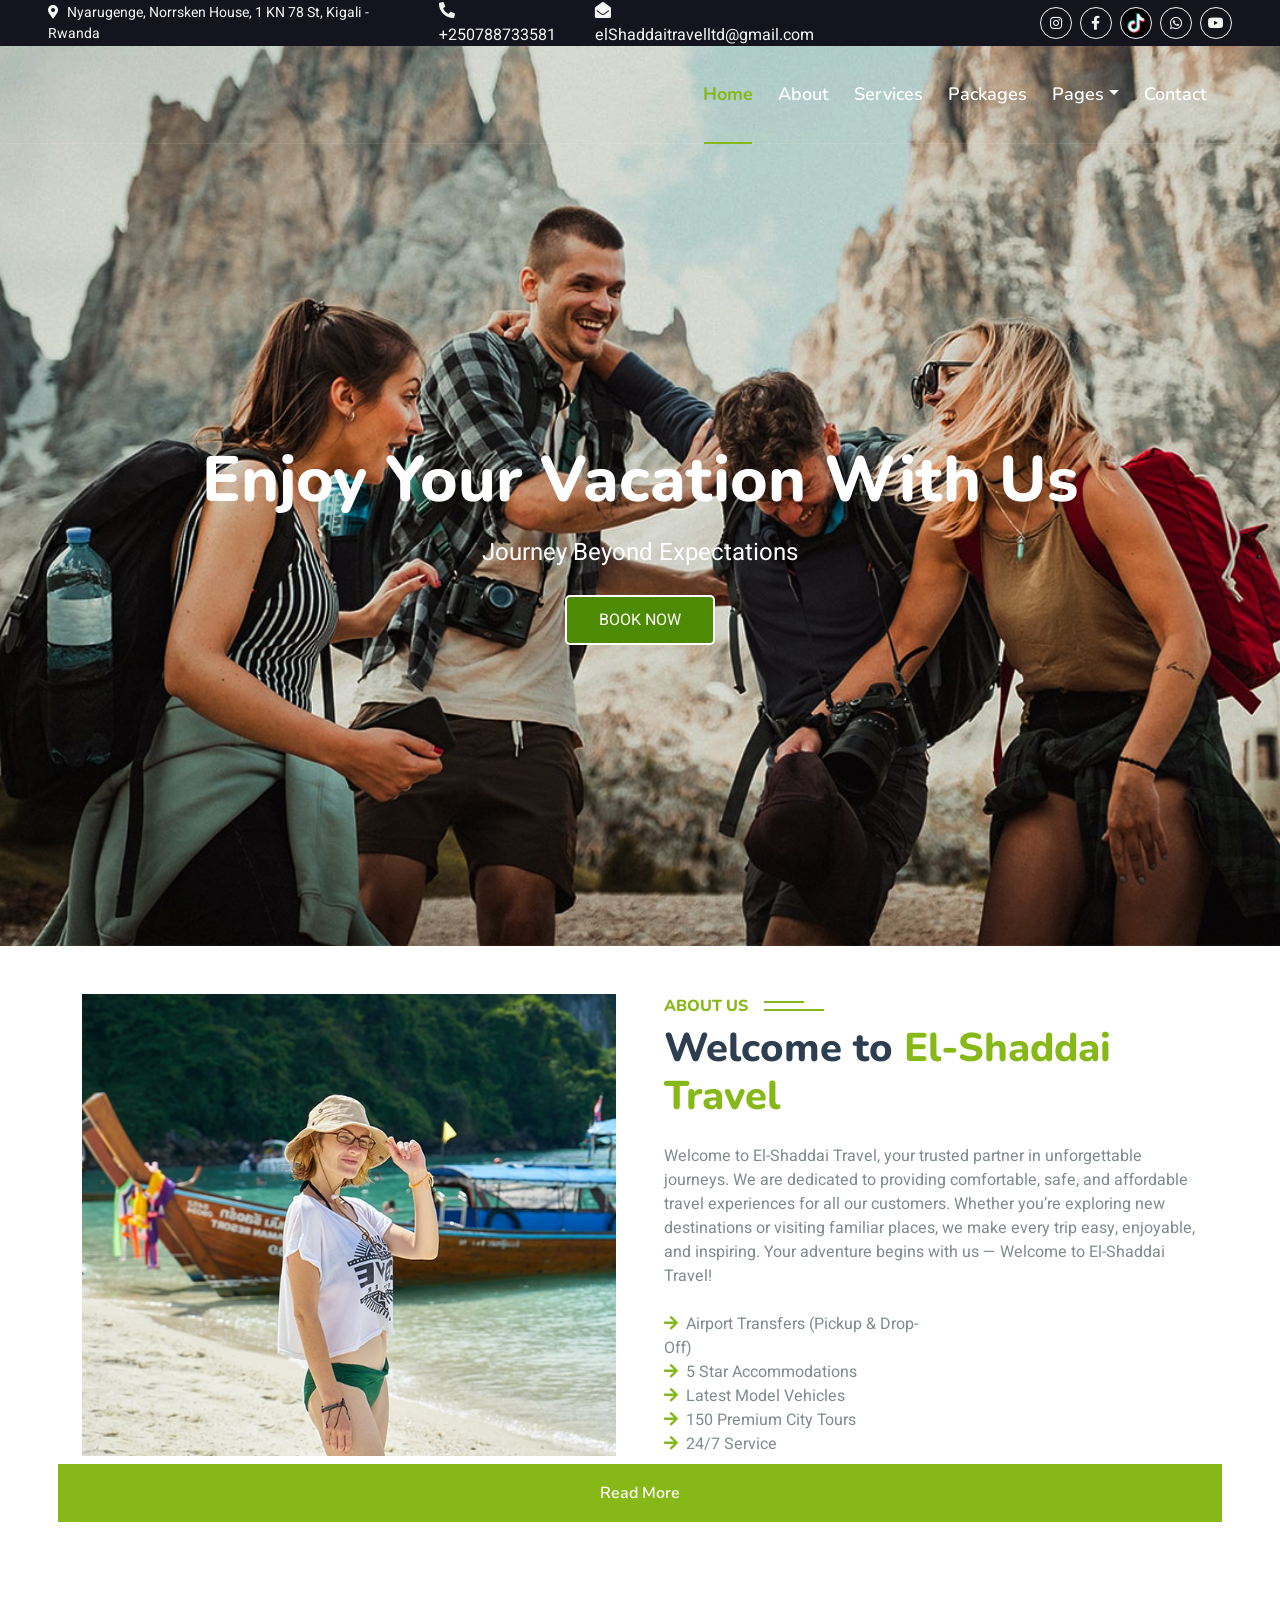
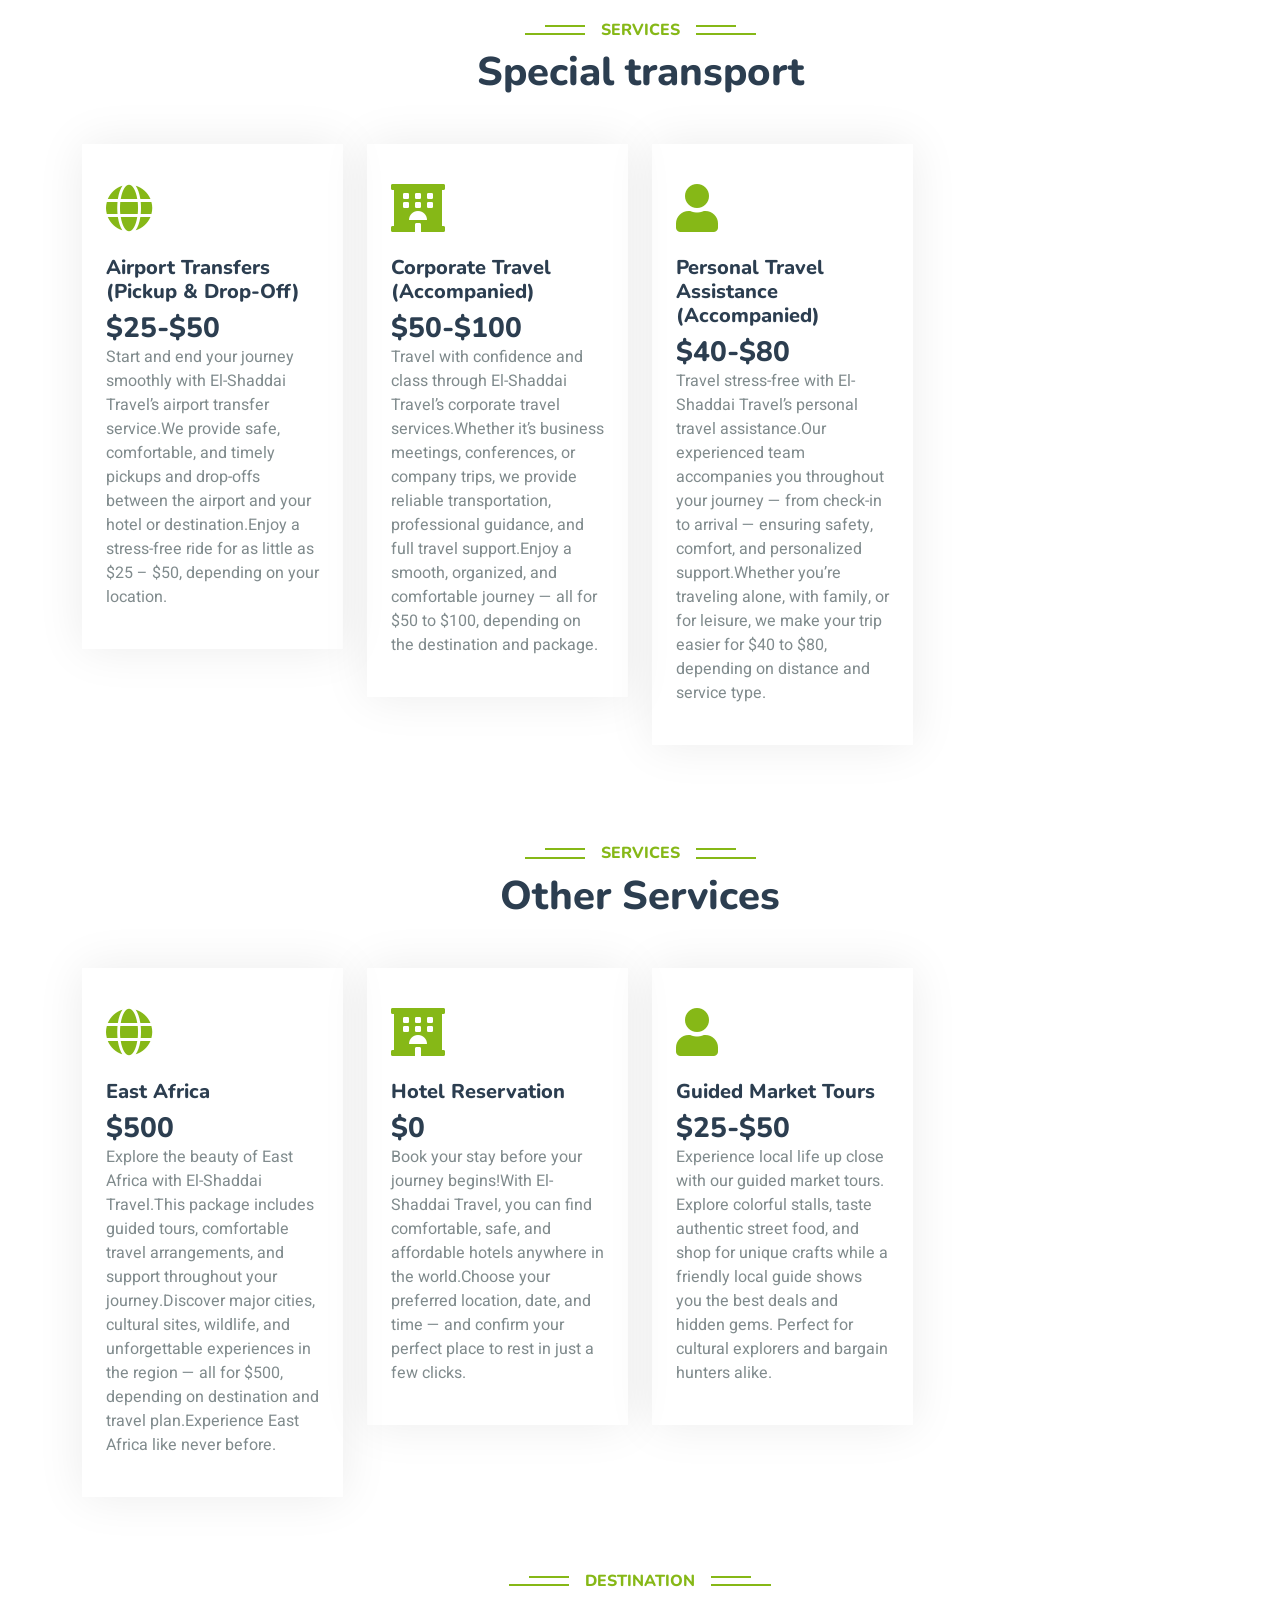
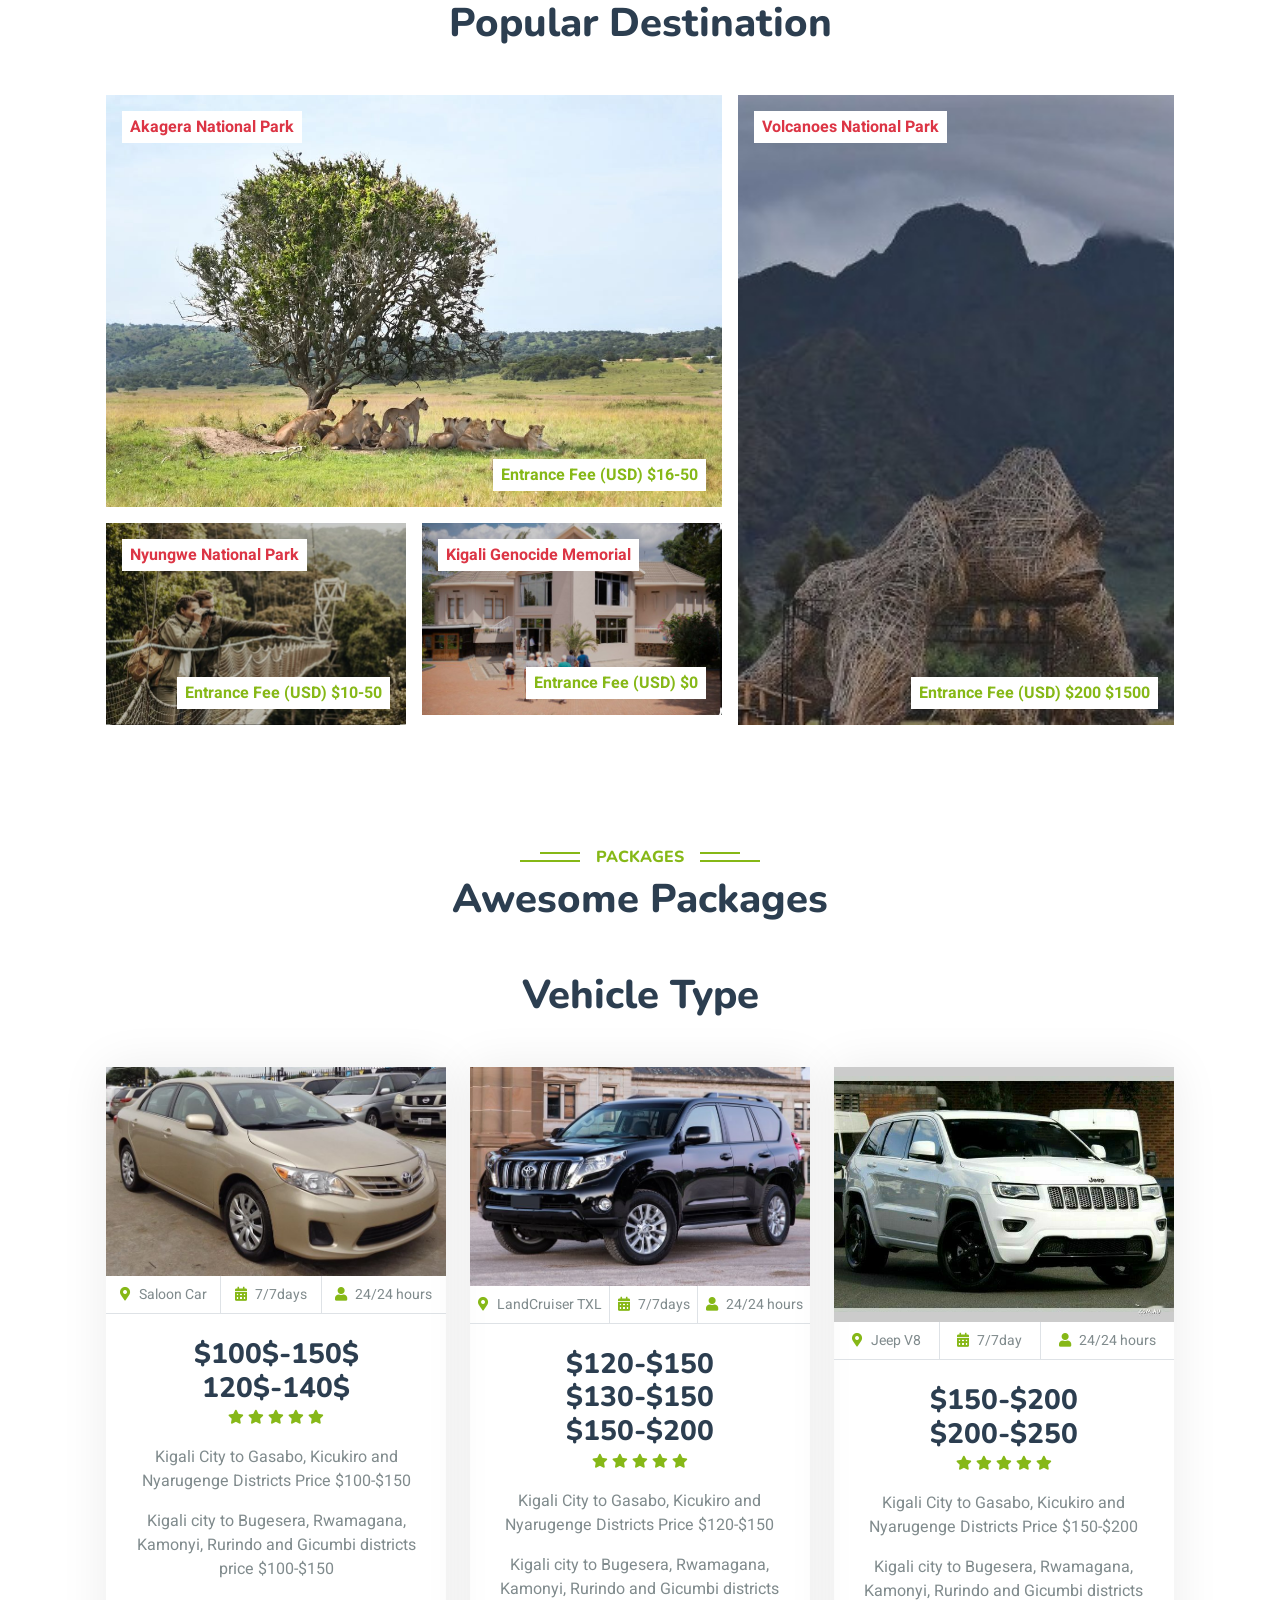
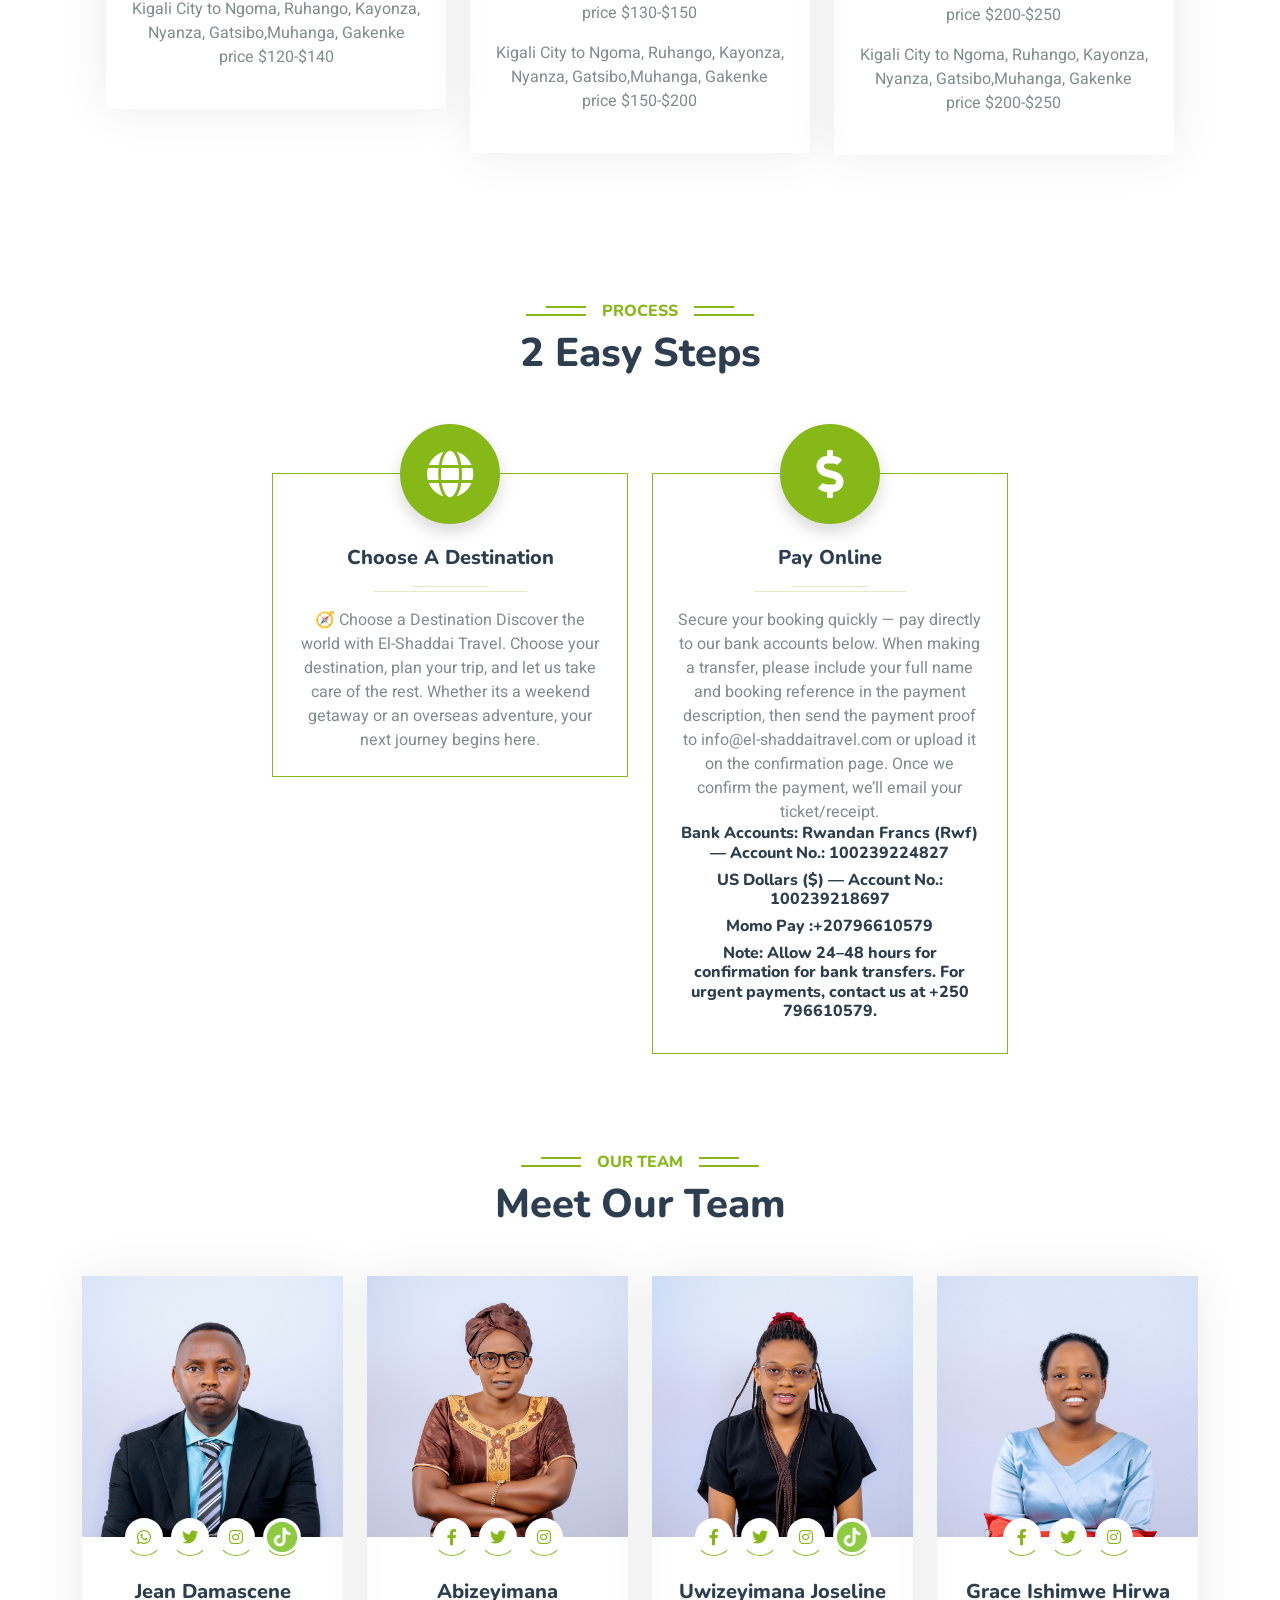
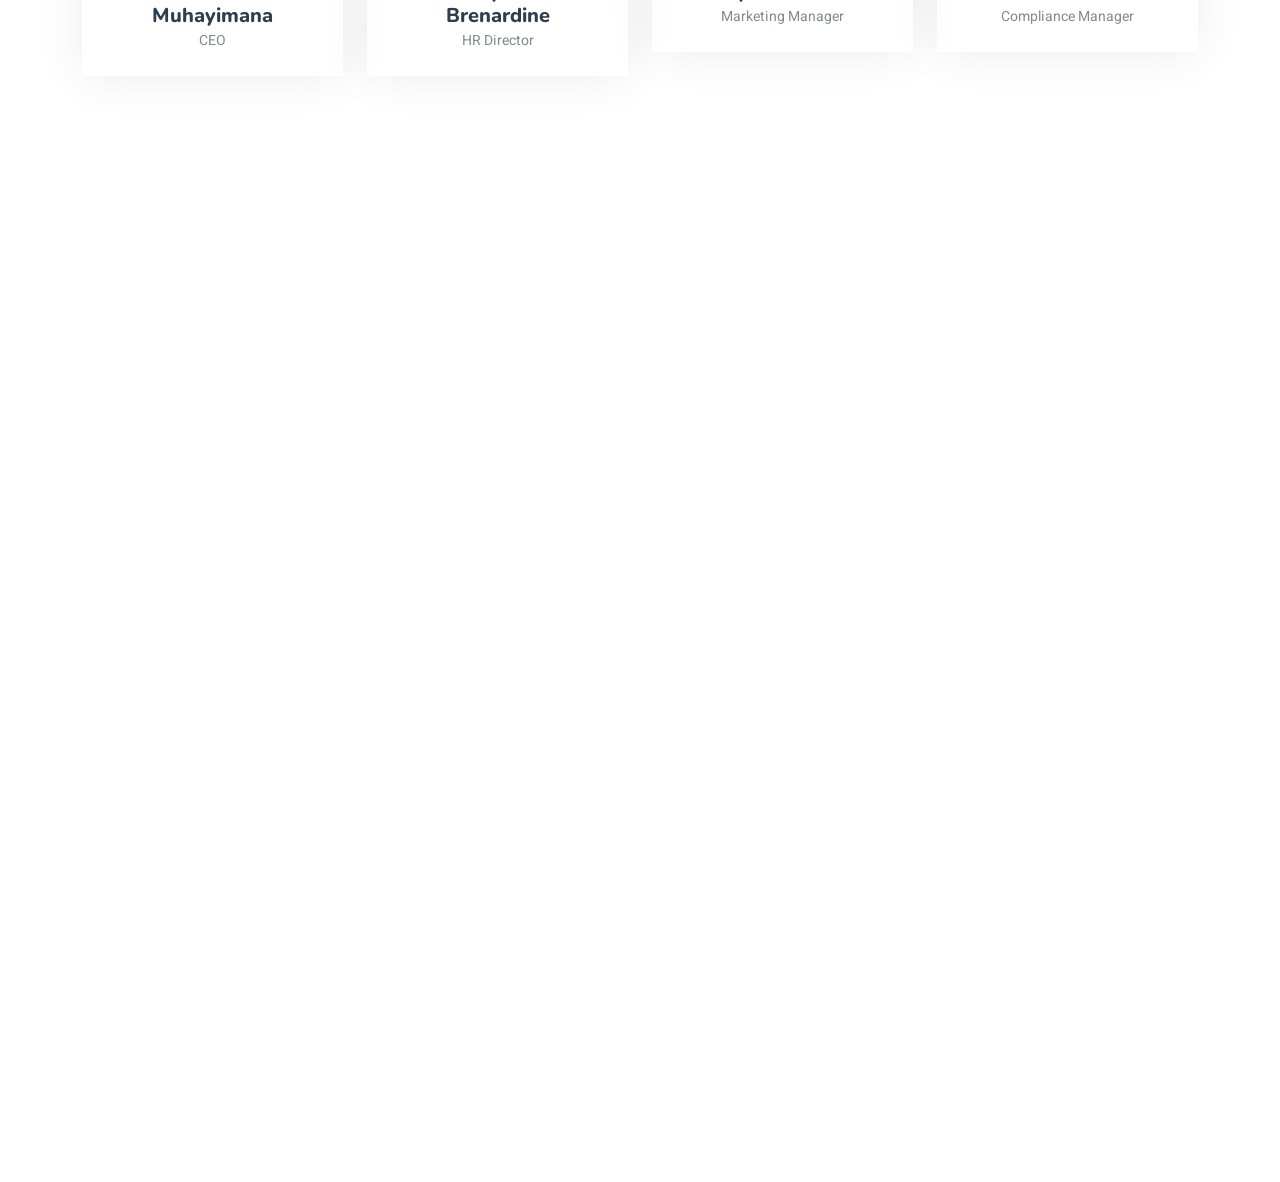
==== index.html @ 58d52909 "first commit" ====
<!DOCTYPE html>
<html lang="en">

<head>
    <meta charset="utf-8">
    <title>El-Shaddai Travel</title>
    <meta content="width=device-width, initial-scale=1.0" name="viewport">
    <meta content="" name="keywords">
    <meta content="" name="description">

    <!-- Favicon -->
    <link href="img/favicon.ico" rel="icon">

    <!-- Google Web Fonts -->
    <link rel="preconnect" href="https://fonts.googleapis.com">
    <link rel="preconnect" href="https://fonts.gstatic.com" crossorigin>
    <link href="https://fonts.googleapis.com/css2?family=Heebo:wght@400;500;600&family=Nunito:wght@600;700;800&display=swap" rel="stylesheet">

    <!-- Icon Font Stylesheet -->
    <link href="https://cdnjs.cloudflare.com/ajax/libs/font-awesome/5.10.0/css/all.min.css" rel="stylesheet">
    <link href="https://cdn.jsdelivr.net/npm/bootstrap-icons@1.4.1/font/bootstrap-icons.css" rel="stylesheet">

    <!-- Libraries Stylesheet -->
    <link href="lib/animate/animate.min.css" rel="stylesheet">
    <link href="lib/owlcarousel/assets/owl.carousel.min.css" rel="stylesheet">
    <link href="lib/tempusdominus/css/tempusdominus-bootstrap-4.min.css" rel="stylesheet" />

    <!-- Customized Bootstrap Stylesheet -->
    <link href="css/bootstrap.min.css" rel="stylesheet">

    <!-- Template Stylesheet -->
    <link href="css/style.css" rel="stylesheet">
</head>

<body>
    <!-- Spinner Start -->
    <div id="spinner" class="show bg-white position-fixed translate-middle w-100 vh-100 top-50 start-50 d-flex align-items-center justify-content-center">
        <div class="spinner-border text-primary" style="width: 3rem; height: 3rem;" role="status">
            <span class="sr-only">Loading...</span>
        </div>
    </div>
    <!-- Spinner End -->


    <!-- Topbar Start -->
    <div class="container-fluid bg-dark px-5 d-none d-lg-block">
        <div class="row gx-0">
            <div class="col-lg-8 text-center text-lg-start mb-2 mb-lg-0">
                <div class="d-inline-flex align-items-center" style="height: 45px;">
                    <small class="me-3 text-light"><i class="fa fa-map-marker-alt me-2"></i>Nyarugenge, Norrsken House, 1 KN 78 St,
                         Kigali - Rwanda</small>
                    <a href="tel:+250788733581" class="me-3 text-light">
                  <i class="fa fa-phone-alt me-2"></i>+250788733581</a>
                    <a href="mailto:elShaddaitravelltd@gmail.com" class="text-light">
    <i class="fa fa-envelope-open me-2"></i>elShaddaitravelltd@gmail.com</a>
                </div>
            </div>
            <div class="col-lg-4 text-center text-lg-end">
                <div class="d-inline-flex align-items-center" style="height: 45px;">
                    <a class="btn btn-sm btn-outline-light btn-sm-square rounded-circle me-2" href="https://instagram.com/elshaddai_travel_ltd"><i class="fab fa-instagram fw-normal"></i></a>
                    <a class="btn btn-sm btn-outline-light btn-sm-square rounded-circle me-2" href=""><i class="fab fa-facebook-f fw-normal"></i></a>
                    <a class="btn btn-sm btn-outline-light btn-sm-square rounded-circle me-2"  href="https://www.tiktok.com/@damascus836"><img src="img/tiktok2.png" alt="" style="width:30px;"></i></a>
                    <a class="btn btn-sm btn-outline-light btn-sm-square rounded-circle me-2" href="https://wa.me/+250796610579"><i class="fab fa-whatsapp fw-normal"></i></a>
                    <a class="btn btn-sm btn-outline-light btn-sm-square rounded-circle" href=""><i class="fab fa-youtube fw-normal"></i></a>
                </div>
            </div>
        </div>
    </div>
    <!-- Topbar End -->


    <!-- Navbar & Hero Start -->
    <div class="container-fluid position-relative p-0">
    <nav class="navbar navbar-expand-lg navbar-light px-4 px-lg-5 py-3 py-lg-0">
        <a href="" class="navbar-brand p-0">
            <h1 class="text-primary m-0"><i class=""></i><img src="img/Logo.png" alt=""></h1>
        </a>
        <button class="navbar-toggler" type="button" data-bs-toggle="collapse" data-bs-target="#navbarCollapse">
            <span class="fa fa-bars"></span>
        </button>
        <div class="collapse navbar-collapse" id="navbarCollapse">
            <div class="navbar-nav ms-auto py-0">
                <a href="index.html" class="nav-item nav-link active" data-page="home">Home</a>
                <a href="about.html" class="nav-item nav-link" data-page="about">About</a>
                <a href="service.html" class="nav-item nav-link" data-page="service">Services</a>
                <a href="package.html" class="nav-item nav-link" data-page="package">Packages</a>
                <div class="nav-item dropdown">
                    <a href="#" class="nav-link dropdown-toggle" data-bs-toggle="dropdown" data-page="pages">Pages</a>
                    <div class="dropdown-menu m-0">
                        <a href="destination.html" class="dropdown-item" data-page="destination">Destination</a>
                        <a href="booking.html" class="dropdown-item" data-page="booking">Booking</a>
                        <a href="team.html" class="dropdown-item" data-page="team">Travel Guides</a>
                        <a href="testimonial.html" class="dropdown-item" data-page="testimonial">Testimonial</a>
                    </div>
                </div>
                <a href="contact.html" class="nav-item nav-link" data-page="contact">Contact</a>
            </div>
            
        </div>
    </nav>

    <!-- Updated Hero Section with Sliding Images -->
    <div class="hero-header">
        <div class="sliding-hero-container">
            <div class="hero-slide"></div>
            <div class="hero-slide"></div>
            <div class="hero-slide"></div>
            <div class="hero-slide"></div>
        </div>
        <div class="container-fluid bg-primary py-5 mb-5 hero-content">
            <div class="container py-5">
                <div class="row justify-content-center py-5">
                     <div class="col-lg-10 pt-lg-5 mt-lg-5 text-center">
                        <h1 class="display-3 text-white mb-3 animated slideInDown">Enjoy Your Vacation With Us</h1>
                        <p class="fs-4 text-white mb-4 animated slideInDown">Journey Beyond Expectations</p>
                        <div class="position-relative w-75 mx-auto animated slideInDown">
                         <button class="butto" onclick="window.location.href='contact.html'"> BOOK NOW</button>
                        </div>
                    </div>
                </div>
            </div>
        </div>
    </div>
</div>
    <!-- Navbar & Hero End -->


    <!-- About Start -->
    <div class="container-xxl py-5">
        <div class="container">
            <div class="row g-5">
                <div class="col-lg-6 wow fadeInUp" data-wow-delay="0.1s" style="min-height: 400px;">
                    <div class="position-relative h-100">
                        <img class="img-fluid position-absolute w-100 h-100" src="img/about.jpg" alt="" style="object-fit: cover;">
                    </div>
                </div>
                <div class="col-lg-6 wow fadeInUp" data-wow-delay="0.3s">
                    <h6 class="section-title bg-white text-start text-primary pe-3">About Us</h6>
                    <h1 class="mb-4">Welcome to <span class="text-primary">El-Shaddai Travel</span></h1>
                    <p class="mb-4">Welcome to El-Shaddai Travel, your trusted partner in unforgettable journeys. We are dedicated to providing comfortable, safe, and affordable travel experiences for all our customers. Whether you’re exploring new destinations or visiting familiar places, we make every trip easy, enjoyable, and inspiring. Your adventure begins with us — Welcome to El-Shaddai Travel!</p>
                        <div class="col-sm-6">
                            <p class="mb-0"><i class="fa fa-arrow-right text-primary me-2"></i>Airport Transfers (Pickup & Drop-Off)</p>
                        </div>
                        <div class="col-sm-6">
                            <p class="mb-0"><i class="fa fa-arrow-right text-primary me-2"></i>5 Star Accommodations</p>
                        </div>
                        <div class="col-sm-6">
                            <p class="mb-0"><i class="fa fa-arrow-right text-primary me-2"></i>Latest Model Vehicles</p>
                        </div>
                        <div class="col-sm-6">
                            <p class="mb-0"><i class="fa fa-arrow-right text-primary me-2"></i>150 Premium City Tours</p>
                        </div>
                        <div class="col-sm-6">
                            <p class="mb-0"><i class="fa fa-arrow-right text-primary me-2"></i>24/7 Service</p>
                        </div>
                    </div>
                   <a class="btn btn-primary py-3 px-5 mt-2" href="about.html">Read More</a>
                </div>
            </div>
        </div>
    </div>
    <!-- Navbar & Hero End -->


    <!-- Service Start -->
    <div class="container-xxl py-5">
        <div class="container">
            <div class="text-center wow fadeInUp" data-wow-delay="0.1s">
                <h6 class="section-title bg-white text-center text-primary px-3">Services</h6>
                <h1 class="mb-5">Special transport</h1>
            </div>
            <div class="row g-4">
                <div class="col-lg-3 col-sm-6 wow fadeInUp" data-wow-delay="0.1s">
                    <div class="service-item rounded pt-3">
                        <div class="p-4">
                            <i class="fa fa-3x fa-globe text-primary mb-4"></i>
                            <h5>Airport Transfers (Pickup & Drop-Off)</h5>
                            <h3 class="mb-0">$25-$50</h3>
                            <p>Start and end your journey smoothly with El-Shaddai Travel’s airport transfer service.We provide safe, comfortable, and timely pickups and drop-offs between the airport and your hotel or destination.Enjoy a stress-free ride for as little as $25 – $50, depending on your location.</p>
                        </div>
                    </div>
                </div>
                <div class="col-lg-3 col-sm-6 wow fadeInUp" data-wow-delay="0.3s">
                    <div class="service-item rounded pt-3">
                        <div class="p-4">
                            <i class="fa fa-3x fa-hotel text-primary mb-4"></i>
                            <h5>Corporate Travel (Accompanied)</h5>
                            <h3 class="mb-0">$50-$100</h3>
                            <p>Travel with confidence and class through El-Shaddai Travel’s corporate travel services.Whether it’s business meetings, conferences, or company trips, we provide reliable transportation, professional guidance, and full travel support.Enjoy a smooth, organized, and comfortable journey — all for $50 to $100, depending on the destination and package.</p>
                        </div>
                    </div>
                </div>
                <div class="col-lg-3 col-sm-6 wow fadeInUp" data-wow-delay="0.5s">
                    <div class="service-item rounded pt-3">
                        <div class="p-4">
                            <i class="fa fa-3x fa-user text-primary mb-4"></i>
                            <h5>Personal Travel Assistance  (Accompanied)</h5>
                            <h3 class="mb-0">$40-$80</h3>
                            <p>Travel stress-free with El-Shaddai Travel’s personal travel assistance.Our experienced team accompanies you throughout your journey — from check-in to arrival — ensuring safety, comfort, and personalized support.Whether you’re traveling alone, with family, or for leisure, we make your trip easier for $40 to $80, depending on distance and service type.</p>
                        </div>
                    </div>
                </div>
                    </div>
                </div>
            </div>
        </div>
    </div>
     <!-- Service Start -->
    <div class="container-xxl py-5">
        <div class="container">
            <div class="text-center wow fadeInUp" data-wow-delay="0.1s">
                <h6 class="section-title bg-white text-center text-primary px-3">Services</h6>
                <h1 class="mb-5">Other Services</h1>
            </div>
            <div class="row g-4">
                <div class="col-lg-3 col-sm-6 wow fadeInUp" data-wow-delay="0.1s">
                    <div class="service-item rounded pt-3">
                        <div class="p-4">
                            <i class="fa fa-3x fa-globe text-primary mb-4"></i>
                            <h5>East Africa</h5>
                            <h3 class="mb-0">$500</h3>
                            <p>Explore the beauty of East Africa with El-Shaddai Travel.This package includes guided tours, comfortable travel arrangements, and support throughout your journey.Discover major cities, cultural sites, wildlife, and unforgettable experiences in the region — all for $500, depending on destination and travel plan.Experience East Africa like never before.</p>
                        </div>
                    </div>
                </div>
                
                <div class="col-lg-3 col-sm-6 wow fadeInUp" data-wow-delay="0.3s">
                    <div class="service-item rounded pt-3">
                        <div class="p-4">
                            <i class="fa fa-3x fa-hotel text-primary mb-4"></i>
                            <h5>Hotel Reservation</h5>
                            <h3 class="mb-0">$0</h3>
                            <p>Book your stay before your journey begins!With El-Shaddai Travel, you can find comfortable, safe, and affordable hotels anywhere in the world.Choose your preferred location, date, and time — and confirm your perfect place to rest in just a few clicks.</p>
                        </div>
                    </div>
                </div>
                <div class="col-lg-3 col-sm-6 wow fadeInUp" data-wow-delay="0.5s">
                    <div class="service-item rounded pt-3">
                        <div class="p-4">
                            <i class="fa fa-3x fa-user text-primary mb-4"></i>
                            <h5>Guided Market Tours </h5>
                            <h3 class="mb-0">$25-$50</h3>
                            <p>Experience local life up close with our guided market tours. Explore colorful stalls, taste authentic street food, and shop for unique crafts while a friendly local guide shows you the best deals and hidden gems. Perfect for cultural explorers and bargain hunters alike.</p>
                        </div>
                    </div>
                </div>
    <!-- Service End -->


    <!-- Destination Start -->
    <div class="container-xxl py-5 destination">
        <div class="container">
            <div class="text-center wow fadeInUp" data-wow-delay="0.1s">
                <h6 class="section-title bg-white text-center text-primary px-3">Destination</h6>
                <h1 class="mb-5">Popular Destination</h1>
            </div>
            <div class="row g-3">
                <div class="col-lg-7 col-md-6">
                    <div class="row g-3">
                        <div class="col-lg-12 col-md-12 wow zoomIn" data-wow-delay="0.1s">
                            <a class="position-relative d-block overflow-hidden" href="">
                                <img class="img-fluid" src="img/img2/akagerapark.jpg" alt="">
                                <div class="bg-white text-danger fw-bold position-absolute top-0 start-0 m-3 py-1 px-2">Akagera National Park</div>
                                <div class="bg-white text-primary fw-bold position-absolute bottom-0 end-0 m-3 py-1 px-2">Entrance Fee (USD) $16-50</div>
                            </a>
                        </div>
                        <div class="col-lg-6 col-md-12 wow zoomIn" data-wow-delay="0.3s">
                            <a class="position-relative d-block overflow-hidden" href="">
                                <img class="img-fluid" src="img/img2/nyugwe.jpg" alt="">
                                <div class="bg-white text-danger fw-bold position-absolute top-0 start-0 m-3 py-1 px-2">Nyungwe National Park</div>
                                <div class="bg-white text-primary fw-bold position-absolute bottom-0 end-0 m-3 py-1 px-2">Entrance Fee (USD) $10-50</div>
                            </a>
                        </div>
                        <div class="col-lg-6 col-md-12 wow zoomIn" data-wow-delay="0.5s">
                            <a class="position-relative d-block overflow-hidden" href="">
                                <img class="img-fluid" src="img/img2/genocide memorial.jpg" alt="">
                                <div class="bg-white text-danger fw-bold position-absolute top-0 start-0 m-3 py-1 px-2">Kigali Genocide Memorial</div>
                                <div class="bg-white text-primary fw-bold position-absolute bottom-0 end-0 m-3 py-1 px-2">Entrance Fee (USD) $0</div>
                            </a>
                        </div>
                    </div>
                </div>
                <div class="col-lg-5 col-md-6 wow zoomIn" data-wow-delay="0.7s" style="min-height: 350px;">
                    <a class="position-relative d-block h-100 overflow-hidden" href="">
                        <img class="img-fluid position-absolute w-100 h-100" src="img/img2/volcanoes.jpg" alt="" style="object-fit: cover;">
                        <div class="bg-white text-danger fw-bold position-absolute top-0 start-0 m-3 py-1 px-2">Volcanoes National Park</div>
                        <div class="bg-white text-primary fw-bold position-absolute bottom-0 end-0 m-3 py-1 px-2">Entrance Fee (USD) $200 $1500</div>
                    </a>
                </div>
            </div>
        </div>
    </div>
    <!-- Navbar & Hero End -->


    <!-- Package Start -->
    <div class="container-xxl py-5">
        <div class="container">
            <div class="text-center wow fadeInUp" data-wow-delay="0.1s">
                <h6 class="section-title bg-white text-center text-primary px-3">Packages</h6>
                <h1 class="mb-5">Awesome Packages</h1>
                <h1 class="mb-5">Vehicle Type</h1>
            </div>
            <div class="row g-4 justify-content-center">
                <div class="col-lg-4 col-md-6 wow fadeInUp" data-wow-delay="0.1s">
                    <div class="package-item">
                        <div class="overflow-hidden">
                            <img class="img-fluid" src="img/img2/saloon car.jpg" alt="">
                        </div>
                        <div class="d-flex border-bottom">
                            <small class="flex-fill text-center border-end py-2"><i class="fa fa-map-marker-alt text-primary me-2"></i>Saloon Car</small>
                            <small class="flex-fill text-center border-end py-2"><i class="fa fa-calendar-alt text-primary me-2"></i>7/7days</small>
                            <small class="flex-fill text-center py-2"><i class="fa fa-user text-primary me-2"></i>24/24 hours</small>
                            
                        </div>
                        <div class="text-center p-4">
                            <h3 class="mb-0">$100$-150$</h3>
                            <h3 class="mb-0">120$-140$</h3>
                            <div class="mb-3">
                                <small class="fa fa-star text-primary"></small>
                                <small class="fa fa-star text-primary"></small>
                                <small class="fa fa-star text-primary"></small>
                                <small class="fa fa-star text-primary"></small>
                                <small class="fa fa-star text-primary"></small>
                            </div>
                            <p>Kigali City to Gasabo, Kicukiro and Nyarugenge Districts Price $100-$150</p>
                            <p>Kigali city to Bugesera, Rwamagana, Kamonyi, Rurindo and Gicumbi districts price $100-$150</p>
                            <p>Kigali City to Ngoma, Ruhango, Kayonza, Nyanza, Gatsibo,Muhanga,  Gakenke   price $120-$140</p>
                          
                        </div>
                    </div>
                </div>
                <div class="col-lg-4 col-md-6 wow fadeInUp" data-wow-delay="0.3s">
                    <div class="package-item">
                        <div class="overflow-hidden">
                            <img class="img-fluid" src="img/img2/txr.jpg" alt="">
                        </div>
                        <div class="d-flex border-bottom">
                            <small class="flex-fill text-center border-end py-2"><i class="fa fa-map-marker-alt text-primary me-2"></i>LandCruiser TXL</small>
                            <small class="flex-fill text-center border-end py-2"><i class="fa fa-calendar-alt text-primary me-2"></i>7/7days</small>
                            <small class="flex-fill text-center py-2"><i class="fa fa-user text-primary me-2"></i>24/24 hours</small>
                            
                        </div>
                        <div class="text-center p-4">
                            <h3 class="mb-0">$120-$150</h3>
                            <h3 class="mb-0"> $130-$150</h3>
                            <h3 class="mb-0">$150-$200</h3>
                            <div class="mb-3">
                                <small class="fa fa-star text-primary"></small>
                                <small class="fa fa-star text-primary"></small>
                                <small class="fa fa-star text-primary"></small>
                                <small class="fa fa-star text-primary"></small>
                                <small class="fa fa-star text-primary"></small>
                            </div>
                            <p>Kigali City to Gasabo, Kicukiro and Nyarugenge Districts Price $120-$150</p>
                            <p>Kigali city to Bugesera, Rwamagana, Kamonyi, Rurindo and Gicumbi districts price $130-$150</p>
                            <p>Kigali City to Ngoma, Ruhango, Kayonza, Nyanza, Gatsibo,Muhanga, Gakenke price $150-$200</p>
                           
                        </div>
                    </div>
                </div>
                <div class="col-lg-4 col-md-6 wow fadeInUp" data-wow-delay="0.3s">
                    <div class="package-item">
                        <div class="overflow-hidden">
                            <img class="img-fluid" src="img/img2/jeep.jpg" alt="">
                        </div>
                        <div class="d-flex border-bottom">
                            <small class="flex-fill text-center border-end py-2"><i class="fa fa-map-marker-alt text-primary me-2"></i>Jeep V8</small>
                            <small class="flex-fill text-center border-end py-2"><i class="fa fa-calendar-alt text-primary me-2"></i>7/7day</small>
                            <small class="flex-fill text-center py-2"><i class="fa fa-user text-primary me-2"></i>24/24 hours</small>
                        </div>
        
                        <div class="text-center p-4">
                            <h3 class="mb-0">$150-$200</h3>
                            <h3 class="mb-0">$200-$250</h3>
                            <div class="mb-3">
                                <small class="fa fa-star text-primary"></small>
                                <small class="fa fa-star text-primary"></small>
                                <small class="fa fa-star text-primary"></small>
                                <small class="fa fa-star text-primary"></small>
                                <small class="fa fa-star text-primary"></small>
                            </div>
                            <p>Kigali City to Gasabo, Kicukiro and Nyarugenge Districts Price $150-$200</p>
                            <p>Kigali city to Bugesera, Rwamagana, Kamonyi, Rurindo and Gicumbi districts price $200-$250</p>
                            <p>Kigali City to Ngoma, Ruhango, Kayonza, Nyanza, Gatsibo,Muhanga,  Gakenke   price $200-$250</p>
                           
                        </div>
                    </div>
                </div>
            </div>
        </div>
    </div>
    <!-- Package End -->


                    </div>
                </div>
            </div>
        </div>
    </div>
    <!-- Booking Start -->


    <!-- Process Start -->
    <div class="container-xxl py-5">
        <div class="container">
            <div class="text-center pb-4 wow fadeInUp" data-wow-delay="0.1s">
                <h6 class="section-title bg-white text-center text-primary px-3">Process</h6>
                <h1 class="mb-5">2 Easy Steps</h1>
            </div>
            <div class="row gy-5 gx-4 justify-content-center">
                <div class="col-lg-4 col-sm-6 text-center pt-4 wow fadeInUp" data-wow-delay="0.1s">
                    <div class="position-relative border border-primary pt-5 pb-4 px-4">
                        <div class="d-inline-flex align-items-center justify-content-center bg-primary rounded-circle position-absolute top-0 start-50 translate-middle shadow" style="width: 100px; height: 100px;">
                            <i class="fa fa-globe fa-3x text-white"></i>
                        </div>
                        <h5 class="mt-4">Choose A Destination</h5>
                        <hr class="w-25 mx-auto bg-primary mb-1">
                        <hr class="w-50 mx-auto bg-primary mt-0">
                        <p class="mb-0">🧭 Choose a Destination Discover the world with El-Shaddai Travel. Choose your destination, plan your trip, and let us take care of the rest. Whether its a weekend getaway or an overseas adventure, your next journey begins here.</p>
                    </div>
                </div>
                <div class="col-lg-4 col-sm-6 text-center pt-4 wow fadeInUp" data-wow-delay="0.3s">
                    <div class="position-relative border border-primary pt-5 pb-4 px-4">
                        <div class="d-inline-flex align-items-center justify-content-center bg-primary rounded-circle position-absolute top-0 start-50 translate-middle shadow" style="width: 100px; height: 100px;">
                            <i class="fa fa-dollar-sign fa-3x text-white"></i>
                        </div>
                        <h5 class="mt-4">Pay Online</h5>
                        <hr class="w-25 mx-auto bg-primary mb-1">
                        <hr class="w-50 mx-auto bg-primary mt-0">
                        <p class="mb-0">Secure your booking quickly — pay directly to our bank accounts below. When making a transfer, please include your full name and booking reference in the payment description, then send the payment proof to info@el-shaddaitravel.com
 or upload it on the confirmation page. Once we confirm the payment, we’ll email your ticket/receipt.</p>

<H6>Bank Accounts:

Rwandan Francs (Rwf) — Account No.: 100239224827</H6>

<h6>US Dollars ($) — Account No.: 100239218697</h6>
<h6>Momo Pay :+20796610579</h6>
<h6>Note: Allow 24–48 hours for confirmation for bank transfers. For urgent payments, contact us at +250 796610579.</h6>
                    </div>
                </div>
                
                      
                
            </div>
        </div>
    </div>
    <!-- Process Start -->


    <!-- Team Start -->
    <div class="container-xxl py-5">
        <div class="container">
            <div class="text-center wow fadeInUp" data-wow-delay="0.1s">
                <h6 class="section-title bg-white text-center text-primary px-3">Our  Team</h6>
                <h1 class="mb-5">Meet Our Team</h1>
            </div>
            <div class="row g-4">
                <div class="col-lg-3 col-md-6 wow fadeInUp" data-wow-delay="0.1s">
                    <div class="team-item">
                        <div class="overflow-hidden">
                            <img class="img-fluid" src="img/CEO.jpg" alt="">
                        </div>
                        <div class="position-relative d-flex justify-content-center" style="margin-top: -19px;">
                            <a class="btn btn-square mx-1" href="https://wa.me/+250788733581"><i class="fab fa-whatsapp"></i></a>
                            <a class="btn btn-square mx-1" href=""><i class="fab fa-twitter"></i></a>
                            <a class="btn btn-square mx-1" href="https://instagram.com/muhayimanajohndamascene"><i class="fab fa-instagram"></i></a>
                            <a class="btn btn-square mx-1" href="https://www.tiktok.com/@damascus836"><img src="img/tiktok.png" alt="" style="width:30px;"></i></a>
                        </div>
                        <div class="text-center p-4">
                            <h5 class="mb-0">Jean Damascene Muhayimana</h5>
                            <small>CEO</small>
                        </div>
                    </div>
                </div>
                <div class="col-lg-3 col-md-6 wow fadeInUp" data-wow-delay="0.3s">
                    <div class="team-item">
                        <div class="overflow-hidden">
                            <img class="img-fluid" src="img/HR.jpg" alt="">
                        </div>
                        <div class="position-relative d-flex justify-content-center" style="margin-top: -19px;">
                            <a class="btn btn-square mx-1" href=""><i class="fab fa-facebook-f"></i></a>
                            <a class="btn btn-square mx-1" href=""><i class="fab fa-twitter"></i></a>
                            <a class="btn btn-square mx-1" href=""><i class="fab fa-instagram"></i></a>
                        </div>
                        <div class="text-center p-4">
                            <h5 class="mb-0">Abizeyimana Brenardine</h5>
                            <small>HR Director</small>
                        </div>
                    </div>
                </div>
                <div class="col-lg-3 col-md-6 wow fadeInUp" data-wow-delay="0.5s">
                    <div class="team-item">
                        <div class="overflow-hidden">
                            <img class="img-fluid" src="img/Marketing Manager.jpg" alt="">
                        </div>
                        <div class="position-relative d-flex justify-content-center" style="margin-top: -19px;">
                            <a class="btn btn-square mx-1" href=""><i class="fab fa-facebook-f"></i></a>
                            <a class="btn btn-square mx-1" href=""><i class="fab fa-twitter"></i></a>
                            <a class="btn btn-square mx-1" href="https://instagram.com/jojomaestrine"><i class="fab fa-instagram"></i></a>
                              <a class="btn btn-square mx-1" href="https://www.tiktok.com/@maestrinejojo"><img src="img/tiktok.png" alt="" style="width:30px;"></i></a>
                        </div>
                        <div class="text-center p-4">
                            <h5 class="mb-0">Uwizeyimana Joseline</h5>
                            <small>Marketing Manager</small>
                        </div>
                    </div>
                </div>
                <div class="col-lg-3 col-md-6 wow fadeInUp" data-wow-delay="0.7s">
                    <div class="team-item">
                        <div class="overflow-hidden">
                            <img class="img-fluid" src="img/confiance.jpg" alt="">
                        </div>
                        <div class="position-relative d-flex justify-content-center" style="margin-top: -19px;">
                            <a class="btn btn-square mx-1" href="#"><i class="fab fa-facebook-f"></i></a>
                            <a class="btn btn-square mx-1" href=""><i class="fab fa-twitter"></i></a>
                            <a class="btn btn-square mx-1" href=""><i class="fab fa-instagram"></i></a>
                        </div>
                        <div class="text-center p-4">
                            <h5 class="mb-0">Grace Ishimwe Hirwa</h5>
                            <small>Compliance Manager</small>
                        </div>
                    </div>
                </div>
            </div>
        </div>
    </div>
    <!-- Team End -->


    <!-- Testimonial Start -->
    <div class="container-xxl py-5 wow fadeInUp" data-wow-delay="0.1s">
        <div class="container">
            <div class="text-center">
                <h6 class="section-title bg-white text-center text-primary px-3">Testimonial</h6>
                <h1 class="mb-5">Our Clients Say!!!</h1>
            </div>
            <div class="owl-carousel testimonial-carousel position-relative">
                <div class="testimonial-item bg-white text-center border p-4">
                    <img class="bg-white rounded-circle shadow p-1 mx-auto mb-3" src="img/testimonial-1.jpg" style="width: 80px; height: 80px;">
                    <h5 class="mb-0">Aline T.</h5>
                    <p>Rwanda Kigali</p>
                    <p class="mb-0">“I used their personal travel assistance service — it made my journey smooth and stress-free. Thank you for your great hospitality!”</p>
                </div>
                <div class="testimonial-item bg-white text-center border p-4">
                    <img class="bg-white rounded-circle shadow p-1 mx-auto mb-3" src="img/testimonial-2.jpg" style="width: 80px; height: 80px;">
                    <h5 class="mb-0">David N</h5>
                    <p>Burundi Bujumbura</p>
                    <p class="mt-2 mb-0">“Our company’s business trip was perfectly organized. The El-Shaddai team took care of every detail. True professionalism!”</p>
                </div>
                
                <div class="testimonial-item bg-white text-center border p-4">
                    <img class="bg-white rounded-circle shadow p-1 mx-auto mb-3" src="img/testimonial-4.jpg" style="width: 80px; height: 80px;">
                    <h5 class="mb-0">James K</h5>
                    <p>Nairobi, Kenya</p>
                    <p class="mt-2 mb-0">“Their airport pickup and drop-off service was excellent. The staff was friendly and professional. Highly recommend El-Shaddai Travel!”</p>
                </div>
            </div>
        </div>
    </div>
    <!-- Testimonial End -->
        

    <!-- Footer Start -->
    <div class="container-fluid bg-dark text-light footer pt-5 mt-5 wow fadeIn" data-wow-delay="0.1s">
        <div class="container py-5">
            <div class="row g-5">
                <div class="col-lg-3 col-md-6">
                    <h4 class="text-white mb-3">Company</h4>
                    <a class="btn btn-link" href="about.html">About Us</a>
                    <a class="btn btn-link" href="contact.html">Contact Us</a>
                    <a class="btn btn-link" href="">Privacy Policy</a>
                    <a class="btn btn-link" href="">Terms & Condition</a>
                    <a class="btn btn-link" href="">FAQs & Help</a>
                </div>
                <div class="col-lg-3 col-md-6">
                    <h4 class="text-white mb-3">Contact</h4>
                    <p class="mb-2"><i class="fa fa-map-marker-alt me-3"></i>Nyarugenge, Norrsken House, 1 KN 78 St, Kigali - Rwanda</p>
                   <p class="mb-2"><a href="tel:+250788733581" style="color:white;"></i><i class="fa fa-phone-alt me-3"></a></i>+250788733581</p>
                       <p class="mb-2"><a href="tel:0796610579" style="color:white;"><i class="fa fa-phone-alt me-3"></a></i>+250796610579</p>
                    <p class="mb-2"><i class="fa fa-envelope me-3"><a href="mailto:elshaddaitravelltd@gmail.com?subject=Website Inquiry&body=Hello, I would like more information."></i> elshaddaitravelltd@gmail.com</p>
                    <div class="d-flex pt-2">
                  
                        <a class="btn btn-outline-light btn-social" href="https://instagram.com/elshaddai_travel_ltd"><i class="fab fa-instagram"></i></a>
                        <a class="btn btn-outline-light btn-social" href=""><i class="fab fa-facebook-f"></i></a>
                        <a class="btn btn-outline-light btn-social" href=""><i class="fab fa-youtube"></i></a>
                       <a class="btn btn-outline-light btn-social" href="https://www.tiktok.com/@maestrinejojo"><img src="img/tiktok3.png" alt="" style="width:38px;"></i></a>
                      <a class="btn btn-outline-light btn-social" href="https://wa.me/+250796610579"><i class="fab fa-whatsapp"></i></a>

                    </div>
                </div>
                <div class="col-lg-3 col-md-6">
                    <h4 class="text-white mb-3">Gallery</h4>
                    <div class="row g-2 pt-2">
                         <div class="col-4">
                            <img class="img-fluid bg-light p-1" src="img/img2/1.jpg" alt="">
                        </div>
                        <div class="col-4">
                            <img class="img-fluid bg-light p-1" src="img/img2/2.jpg" alt="">
                        </div>
                        <div class="col-4">
                            <img class="img-fluid bg-light p-1" src="img/img2/burera.jpg" alt="">
                        </div>
                        <div class="col-4">
                            <img class="img-fluid bg-light p-1" src="img/img2/Genocide Museum.jpg" alt="">
                        </div>
                        <div class="col-4">
                            <img class="img-fluid bg-light p-1" src="img/img2/kigali.jpg" alt="">
                        </div>
                        <div class="col-4">
                            <img class="img-fluid bg-light p-1" src="img/img2/kwibuka.jpg" alt="">
                        </div>
                    </div>
                </div>
                <div class="col-lg-3 col-md-6">
                    <h4 class="text-white mb-3">Newsletter</h4>
                    <p>Stay connected with El-Shaddai Travel! Subscribe to our newsletter to receive the latest travel deals, destination updates, and special offers straight to your inbox. Be the first to know — and never miss a journey!.</p>
                    <div class="position-relative mx-auto" style="max-width: 400px;">
                      
                </div>
            </div>
        </div>
        <div class="container">
            <div class="copyright">
                <div class="row">
                    <div class="col-md-6 text-center text-md-start mb-3 mb-md-0">
                        &copy; <a class="border-bottom" href="#">2025 El-Shaddai Travel,</a>, All Right Reserved.

                        <!--/*** This template is free as long as you keep the footer author’s credit link/attribution link/backlink. If you'd like to use the template without the footer author’s credit link/attribution link/backlink, you can purchase the Credit Removal License from "https://htmlcodex.com/credit-removal". Thank you for your support. ***/-->
                        Designed By <a class="border-bottom" href="https://htmlcodex.com">Goldenspiral Ltd</a>
                    </div>
                    <div class="col-md-6 text-center text-md-end">
                        <div class="footer-menu">
                            <a href="index.html">Home</a>
                            <a href="">Cookies</a>
                            <a href="contact.html">Help</a>
                            <a href="">FQAs</a>
                        </div>
                    </div>
                </div>
            </div>
        </div>
    </div>
    <!-- Footer End -->


    <!-- Back to Top -->
    <a href="#" class="btn btn-lg btn-primary btn-lg-square back-to-top"><i class="bi bi-arrow-up"></i></a>


    <!-- JavaScript Libraries -->
    <script src="https://code.jquery.com/jquery-3.4.1.min.js"></script>
    <script src="https://cdn.jsdelivr.net/npm/bootstrap@5.0.0/dist/js/bootstrap.bundle.min.js"></script>
    <script src="lib/wow/wow.min.js"></script>
    <script src="lib/easing/easing.min.js"></script>
    <script src="lib/waypoints/waypoints.min.js"></script>
    <script src="lib/owlcarousel/owl.carousel.min.js"></script>
    <script src="lib/tempusdominus/js/moment.min.js"></script>
    <script src="lib/tempusdominus/js/moment-timezone.min.js"></script>
    <script src="lib/tempusdominus/js/tempusdominus-bootstrap-4.min.js"></script>

    <!-- Template Javascript -->
    <script src="js/main.js"></script>
</body>

</html>
---- css/style.css ----
/********** Template CSS **********/
:root {
    --primary: #86B817;
    --secondary: #FE8800;
    --light: #F5F5F5;
    --dark: #14141F;
}

.fw-medium {
    font-weight: 600 !important;
}

.fw-semi-bold {
    font-weight: 700 !important;
}

.back-to-top {
    position: fixed;
    display: none;
    right: 45px;
    bottom: 45px;
    z-index: 99;
}


/*** Spinner ***/
#spinner {
    opacity: 0;
    visibility: hidden;
    transition: opacity .5s ease-out, visibility 0s linear .5s;
    z-index: 99999;
}

#spinner.show {
    transition: opacity .5s ease-out, visibility 0s linear 0s;
    visibility: visible;
    opacity: 1;
}


/*** Button ***/
.btn {
    font-family: 'Nunito', sans-serif;
    font-weight: 600;
    transition: .5s;
}

.btn.btn-primary,
.btn.btn-secondary {
    color: #FFFFFF;
}

.btn-square {
    width: 38px;
    height: 38px;
}

.btn-sm-square {
    width: 32px;
    height: 32px;
}

.btn-lg-square {
    width: 48px;
    height: 48px;
}

.btn-square,
.btn-sm-square,
.btn-lg-square {
    padding: 0;
    display: flex;
    align-items: center;
    justify-content: center;
    font-weight: normal;
    border-radius: 0px;
}


/*** Navbar ***/
.navbar-light .navbar-nav .nav-link {
    font-family: 'Nunito', sans-serif;
    position: relative;
    margin-right: 25px;
    padding: 35px 0;
    color: #FFFFFF !important;
    font-size: 18px;
    font-weight: 600;
    outline: none;
    transition: .5s;
}

.sticky-top.navbar-light .navbar-nav .nav-link {
    padding: 20px 0;
    color: var(--dark) !important;
}

.navbar-light .navbar-nav .nav-link:hover,
.navbar-light .navbar-nav .nav-link.active {
    color: var(--primary) !important;
}

.navbar-light .navbar-brand img {
    max-height: 60px;
    transition: .5s;
}

.sticky-top.navbar-light .navbar-brand img {
    max-height: 45px;
}

@media (max-width: 991.98px) {
    .sticky-top.navbar-light {
        position: relative;
        background: #FFFFFF;
    }

    .navbar-light .navbar-collapse {
        margin-top: 15px;
        border-top: 1px solid #DDDDDD;
    }

    .navbar-light .navbar-nav .nav-link,
    .sticky-top.navbar-light .navbar-nav .nav-link {
        padding: 10px 0;
        margin-left: 0;
        color: var(--dark) !important;
    }

    .navbar-light .navbar-brand img {
        max-height: 45px;
    }
}

@media (min-width: 992px) {
    .navbar-light {
        position: absolute;
        width: 100%;
        top: 0;
        left: 0;
        border-bottom: 1px solid rgba(256, 256, 256, .1);
        z-index: 999;
    }
    
    .sticky-top.navbar-light {
        position: fixed;
        background: #FFFFFF;
    }

    .navbar-light .navbar-nav .nav-link::before {
        position: absolute;
        content: "";
        width: 0;
        height: 2px;
        bottom: -1px;
        left: 50%;
        background: var(--primary);
        transition: .5s;
    }

    .navbar-light .navbar-nav .nav-link:hover::before,
    .navbar-light .navbar-nav .nav-link.active::before {
        width: calc(100% - 2px);
        left: 1px;
    }

    .navbar-light .navbar-nav .nav-link.nav-contact::before {
        display: none;
    }
}


/*** Hero Header - Updated with sliding images ***/
.hero-header {
    position: relative;
    overflow: hidden;
    height: 100vh; /* Adjust as needed */
}

.sliding-hero-container {
    position: absolute;
    top: 0;
    left: 0;
    width: 400%; /* 4 images = 400% width */
    height: 100%;
    display: flex;
    animation: slideHero 20s infinite linear;
}

.hero-slide {
    width: 25%; /* Each image takes 25% of container width */
    height: 100%;
    background: linear-gradient(rgba(20, 20, 31, .7), rgba(20, 20, 31, .7));
    background-position: center center;
    background-repeat: no-repeat;
    background-size: cover;
}

.hero-slide:nth-child(1) {
    background-image: url(../img/bg-hero.jpg);
}

.hero-slide:nth-child(2) {
    background-image: url(../img/bg-hero.jpg);
}

.hero-slide:nth-child(3) {
    background-image: url(../img/bg-hero.jpg);
}

.hero-slide:nth-child(4) {
    background-image: url(../img/bg-hero.jpg);
}

@keyframes slideHero {
    0% {
        transform: translateX(0%);
    }
    25% {
        transform: translateX(0%);
    }
    30% {
        transform: translateX(-25%);
    }
    55% {
        transform: translateX(-25%);
    }
    60% {
        transform: translateX(-50%);
    }
    85% {
        transform: translateX(-50%);
    }
    90% {
        transform: translateX(-75%);
    }
    100% {
        transform: translateX(-75%);
    }
}

/* Alternative continuous sliding animation */
@keyframes slideHeroContinuous {
    0% {
        transform: translateX(0%);
    }
    100% {
        transform: translateX(-75%);
    }
}

/* Pause animation on hover */
.sliding-hero-container:hover {
    animation-play-state: paused;
}

.hero-content {
    position: relative;
    z-index: 2;
    height: 100%;
    display: flex;
    align-items: center;
    justify-content: center;
    text-align: center;
    color: white;
}


/*** Breadcrumb ***/
.breadcrumb-item + .breadcrumb-item::before {
    color: rgba(255, 255, 255, .5);
}


/*** Section Title ***/
.section-title {
    position: relative;
    display: inline-block;
    text-transform: uppercase;
}

.section-title::before {
    position: absolute;
    content: "";
    width: calc(100% + 80px);
    height: 2px;
    top: 4px;
    left: -40px;
    background: var(--primary);
    z-index: -1;
}

.section-title::after {
    position: absolute;
    content: "";
    width: calc(100% + 120px);
    height: 2px;
    bottom: 5px;
    left: -60px;
    background: var(--primary);
    z-index: -1;
}

.section-title.text-start::before {
    width: calc(100% + 40px);
    left: 0;
}

.section-title.text-start::after {
    width: calc(100% + 60px);
    left: 0;
}


/*** Service ***/
.service-item {
    box-shadow: 0 0 45px rgba(0, 0, 0, .08);
    transition: .5s;
}

.service-item:hover {
    background: var(--primary);
}

.service-item * {
    transition: .5s;
}

.service-item:hover * {
    color: var(--light) !important;
}


/*** Destination ***/
.destination img {
    transition: .5s;
}

.destination a:hover img {
    transform: scale(1.1);
}


/*** Package ***/
.package-item {
    box-shadow: 0 0 45px rgba(0, 0, 0, .08);
}

.package-item img {
    transition: .5s;
}

.package-item:hover img {
    transform: scale(1.1);
}


/*** Booking ***/
.booking {
    background: linear-gradient(rgba(15, 23, 43, .7), rgba(15, 23, 43, .7)), url(../img/booking.jpg);
    background-position: center center;
    background-repeat: no-repeat;
    background-size: cover;
}


/*** Team ***/
.team-item {
    box-shadow: 0 0 45px rgba(0, 0, 0, .08);
}

.team-item img {
    transition: .5s;
}

.team-item:hover img {
    transform: scale(1.1);
}

.team-item .btn {
    background: #FFFFFF;
    color: var(--primary);
    border-radius: 20px;
    border-bottom: 1px solid var(--primary);
}

.team-item .btn:hover {
    background: var(--primary);
    color: #FFFFFF;
}


/*** Testimonial ***/
.testimonial-carousel::before {
    position: absolute;
    content: "";
    top: 0;
    left: 0;
    height: 100%;
    width: 0;
    background: linear-gradient(to right, rgba(255, 255, 255, 1) 0%, rgba(255, 255, 255, 0) 100%);
    z-index: 1;
}

.testimonial-carousel::after {
    position: absolute;
    content: "";
    top: 0;
    right: 0;
    height: 100%;
    width: 0;
    background: linear-gradient(to left, rgba(255, 255, 255, 1) 0%, rgba(255, 255, 255, 0) 100%);
    z-index: 1;
}

@media (min-width: 768px) {
    .testimonial-carousel::before,
    .testimonial-carousel::after {
        width: 200px;
    }
}

@media (min-width: 992px) {
    .testimonial-carousel::before,
    .testimonial-carousel::after {
        width: 300px;
    }
}

.testimonial-carousel .owl-item .testimonial-item,
.testimonial-carousel .owl-item.center .testimonial-item * {
    transition: .5s;
}

.testimonial-carousel .owl-item.center .testimonial-item {
    background: var(--primary) !important;
    border-color: var(--primary) !important;
}

.testimonial-carousel .owl-item.center .testimonial-item * {
    color: #FFFFFF !important;
}

.testimonial-carousel .owl-dots {
    margin-top: 24px;
    display: flex;
    align-items: flex-end;
    justify-content: center;
}

.testimonial-carousel .owl-dot {
    position: relative;
    display: inline-block;
    margin: 0 5px;
    width: 15px;
    height: 15px;
    border: 1px solid #CCCCCC;
    border-radius: 15px;
    transition: .5s;
}

.testimonial-carousel .owl-dot.active {
    background: var(--primary);
    border-color: var(--primary);
}


/*** Footer ***/
.footer .btn.btn-social {
    margin-right: 5px;
    width: 35px;
    height: 35px;
    display: flex;
    align-items: center;
    justify-content: center;
    color: var(--light);
    font-weight: normal;
    border: 1px solid #FFFFFF;
    border-radius: 35px;
    transition: .3s;
}

.footer .btn.btn-social:hover {
    color: var(--primary);
}

.footer .btn.btn-link {
    display: block;
    margin-bottom: 5px;
    padding: 0;
    text-align: left;
    color: #FFFFFF;
    font-size: 15px;
    font-weight: normal;
    text-transform: capitalize;
    transition: .3s;
}

.footer .btn.btn-link::before {
    position: relative;
    content: "\f105";
    font-family: "Font Awesome 5 Free";
    font-weight: 900;
    margin-right: 10px;
}

.footer .btn.btn-link:hover {
    letter-spacing: 1px;
    box-shadow: none;
}

.footer .copyright {
    padding: 25px 0;
    font-size: 15px;
    border-top: 1px solid rgba(256, 256, 256, .1);
}

.footer .copyright a {
    color: var(--light);
}

.footer .footer-menu a {
    margin-right: 15px;
    padding-right: 15px;
    border-right: 1px solid rgba(255, 255, 255, .1);
}

.footer .footer-menu a:last-child {
    margin-right: 0;
    padding-right: 0;
    border-right: none;
}
/*** Hero Header - Updated with sliding images ***/
.hero-header {
    position: relative;
    overflow: hidden;
    height: 100vh;
}

.sliding-hero-container {
    position: absolute;
    top: 0;
    left: 0;
    width: 400%; /* 4 images = 400% width */
    height: 100%;
    display: flex;
    animation: slideHero 20s infinite linear;
}

.hero-slide {
    width: 25%; /* Each image takes 25% of container width */
    height: 100%;
    background: linear-gradient(rgba(20, 20, 31, .7), rgba(20, 20, 31, .7));
    background-position: center center;
    background-repeat: no-repeat;
    background-size: cover;
}

.hero-slide:nth-child(1) {
    background-image: url(../img/bg-hero.jpg);
}

.hero-slide:nth-child(2) {
    background-image: url(../img/toyota.jpg);
}

.hero-slide:nth-child(3) {
    background-image: url(../img/Sonatube.jpg);
}

.hero-slide:nth-child(4) {
    background-image: url(../img/8.jpg);
}

@keyframes slideHero {
    0% {
        transform: translateX(0%);
    }
    25% {
        transform: translateX(0%);
    }
    30% {
        transform: translateX(-25%);
    }
    55% {
        transform: translateX(-25%);
    }
    60% {
        transform: translateX(-50%);
    }
    85% {
        transform: translateX(-50%);
    }
    90% {
        transform: translateX(-75%);
    }
    100% {
        transform: translateX(-75%);
    }
}

/* Pause animation on hover */
.sliding-hero-container:hover {
    animation-play-state: paused;
}

.hero-content {
    position: relative;
    z-index: 2;
    height: 100%;
    display: flex;
    align-items: center;
    justify-content: center;
    text-align: center;
    color: white;
}

/* Remove the old hero-header background styles */
.container-fluid.bg-primary.py-5.mb-5.hero-content {
    background: transparent !important;
}





/*** Enhanced Navbar Styles for Active/Visted Links ***/
.navbar-nav .nav-link {
    position: relative;
    transition: all 0.3s ease;
}

.navbar-nav .nav-link.active {
    color: var(--primary) !important;
    font-weight: 700;
}

.navbar-nav .nav-link.visited {
    color: blue;
}

/* Keep the hover effect */
.navbar-nav .nav-link:hover {
    color: blue;
}

/* For sticky navbar */
.sticky-top.navbar-light .navbar-nav .nav-link.active,
.sticky-top.navbar-light .navbar-nav .nav-link.visited {
   color: blue;
}

/* Dropdown active states */
.dropdown-item.active {
    background-color: var(--primary);
    color: white !important;
}

.dropdown-item.visited {
    background-color: rgba(66, 129, 51, 0.1);
color: rgb(39, 94, 34);
}
.butto
 {
    background-color: rgb(76, 139, 3);
    height: 50px;
    width: 150px;
    color: white;
    border: 2px solid white;   /* White stroke */
    border-radius: 5px;        /* Optional: rounded corners */
}
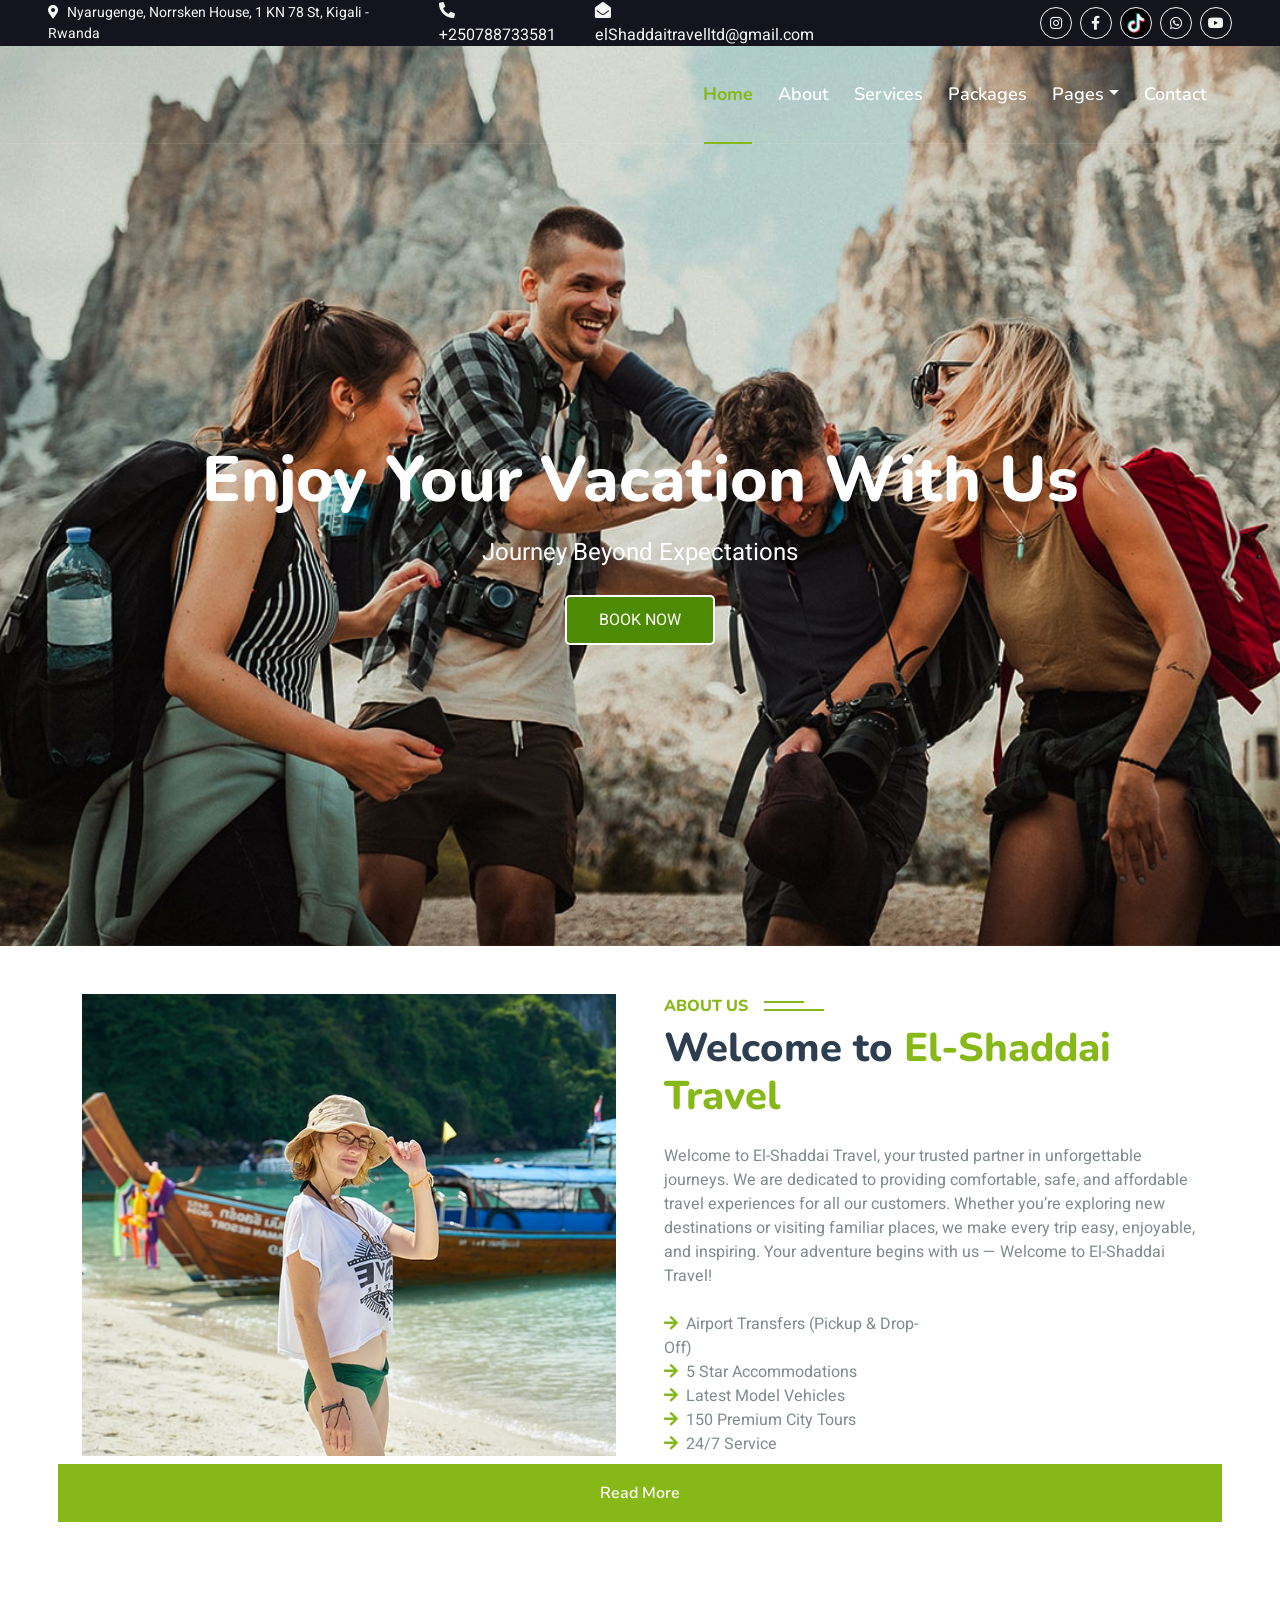
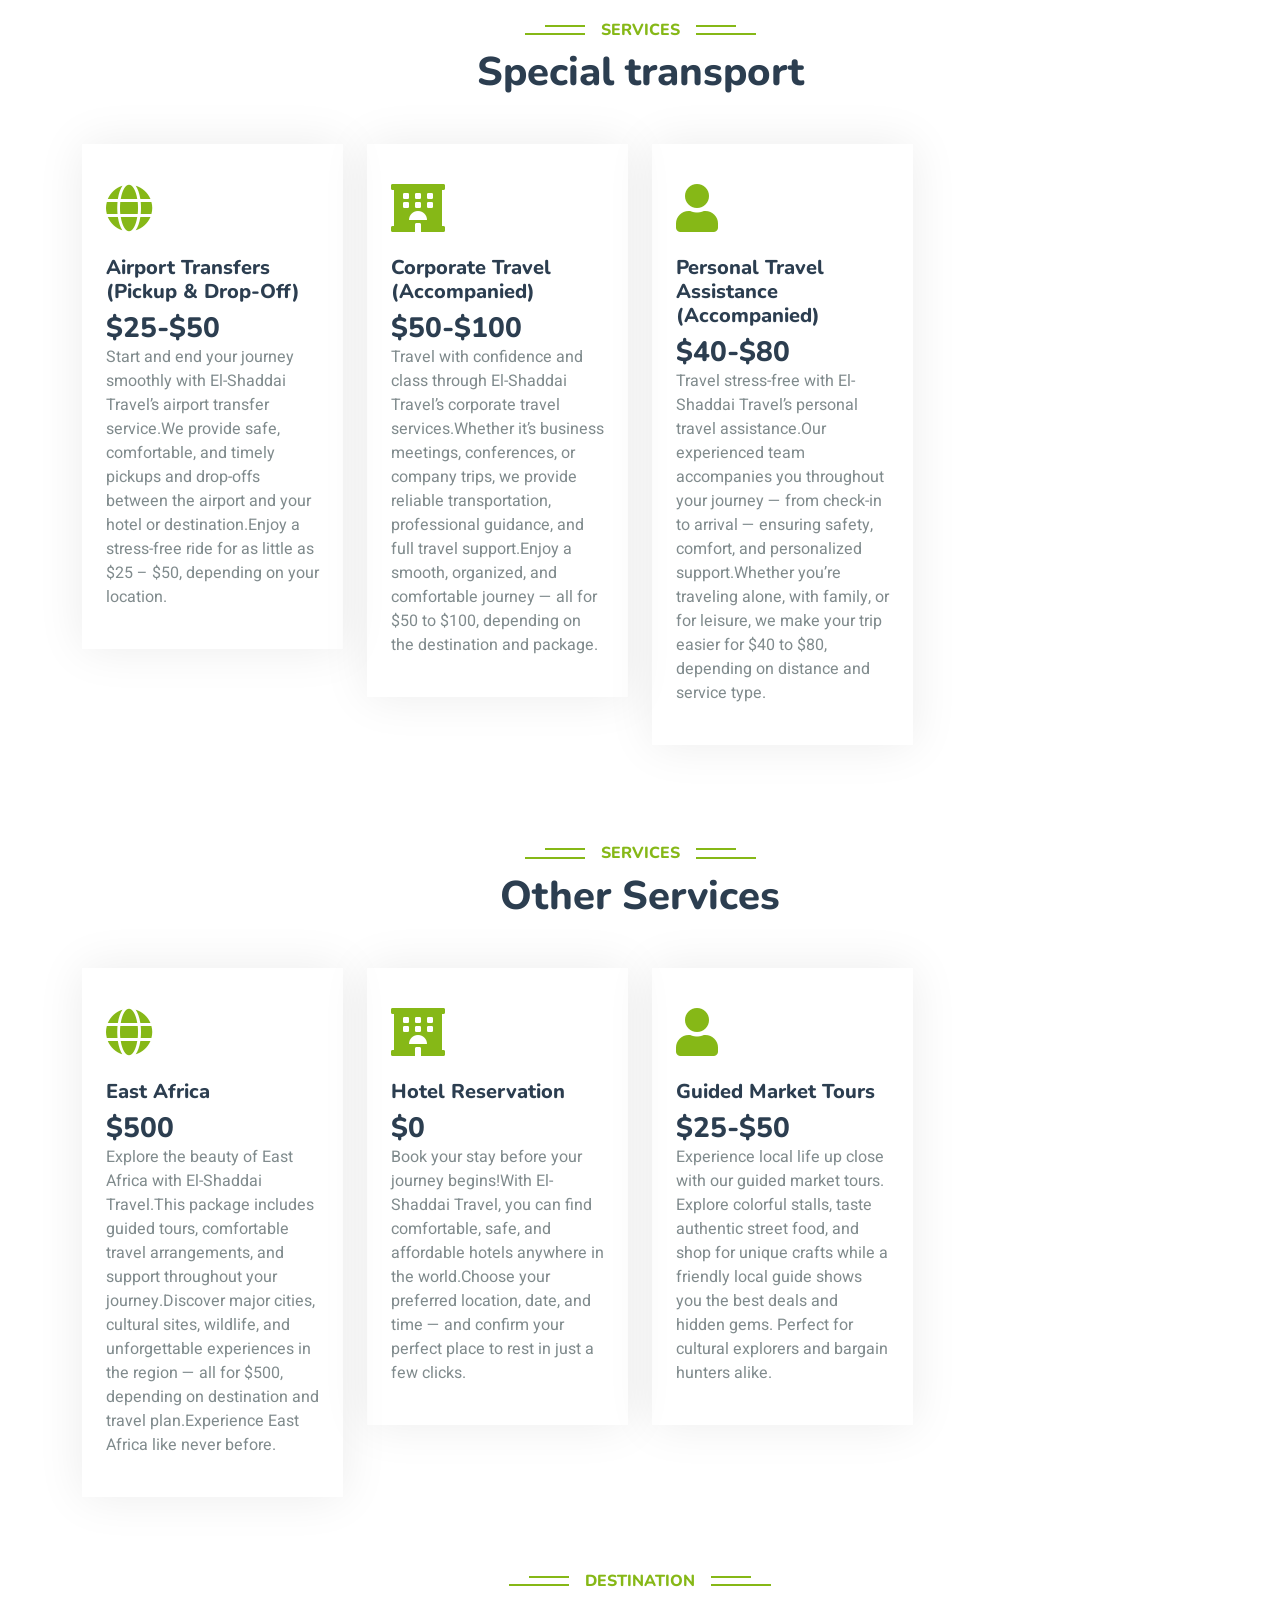
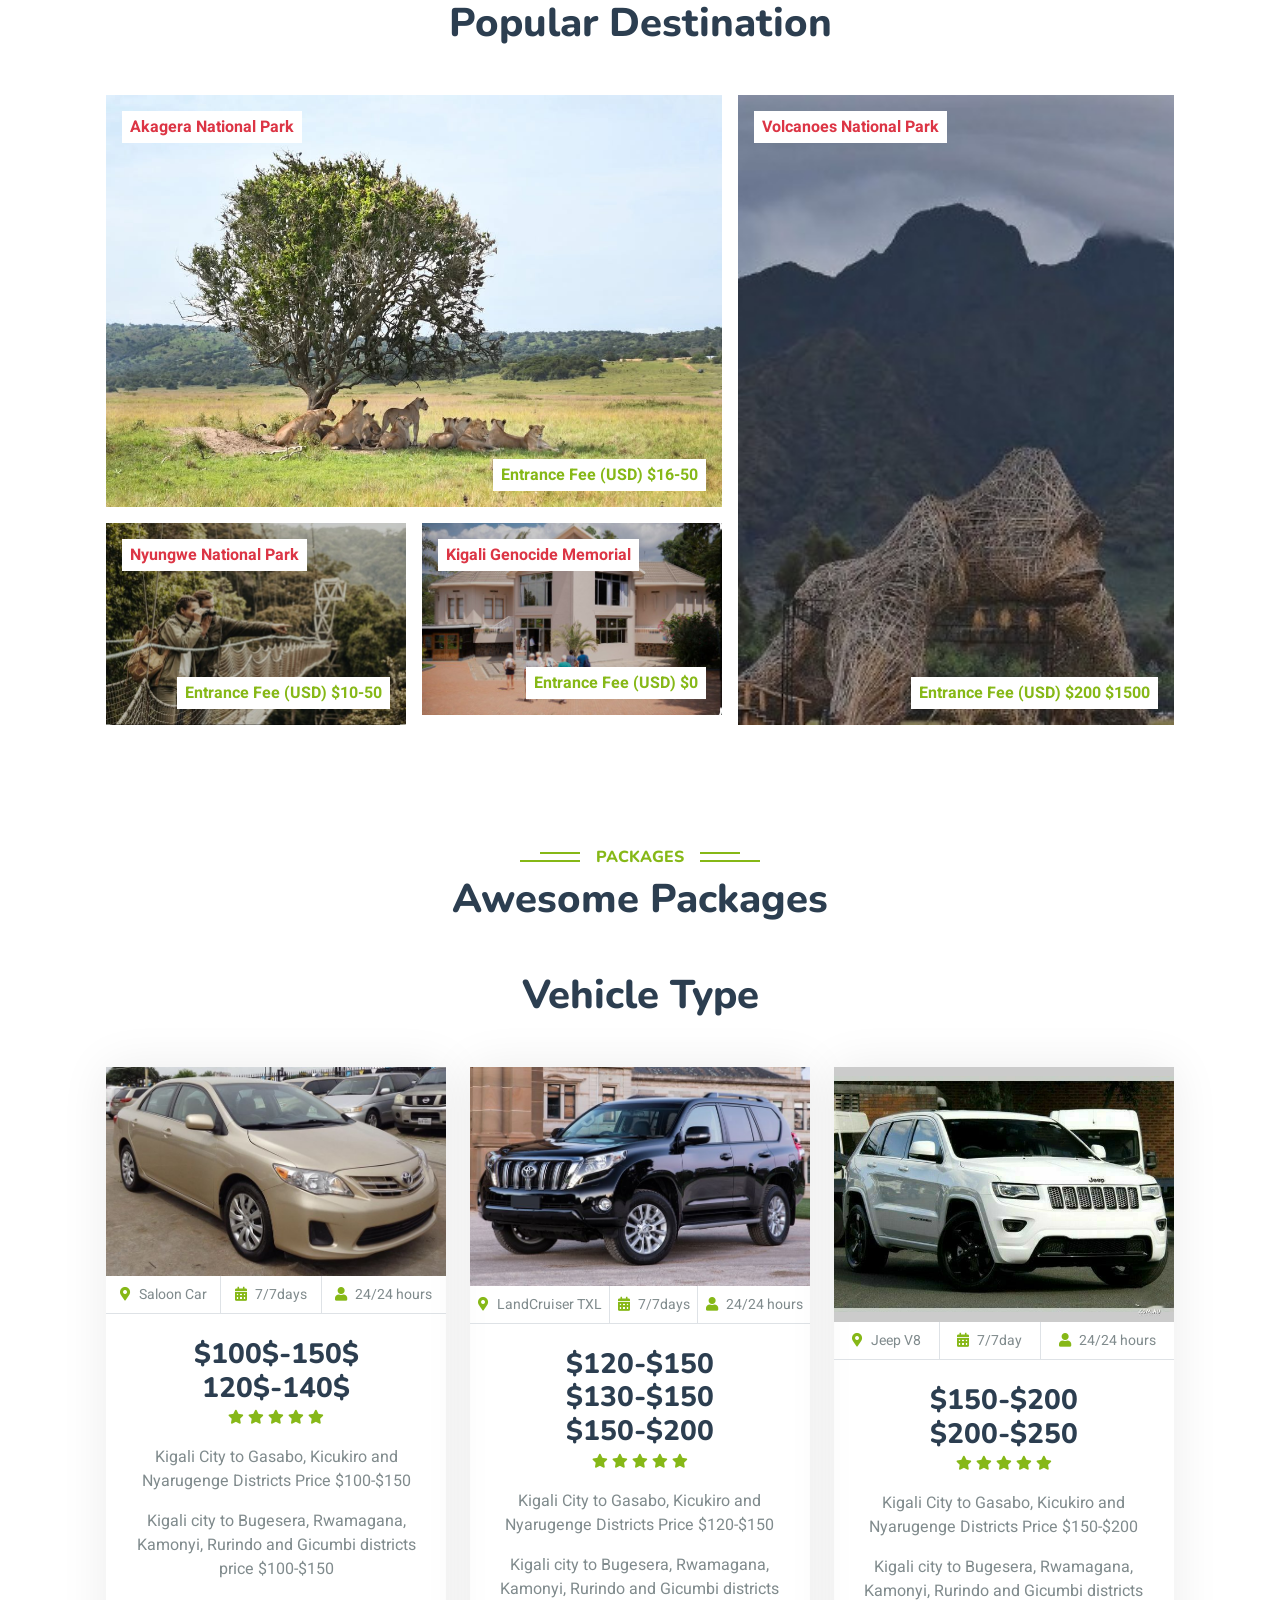
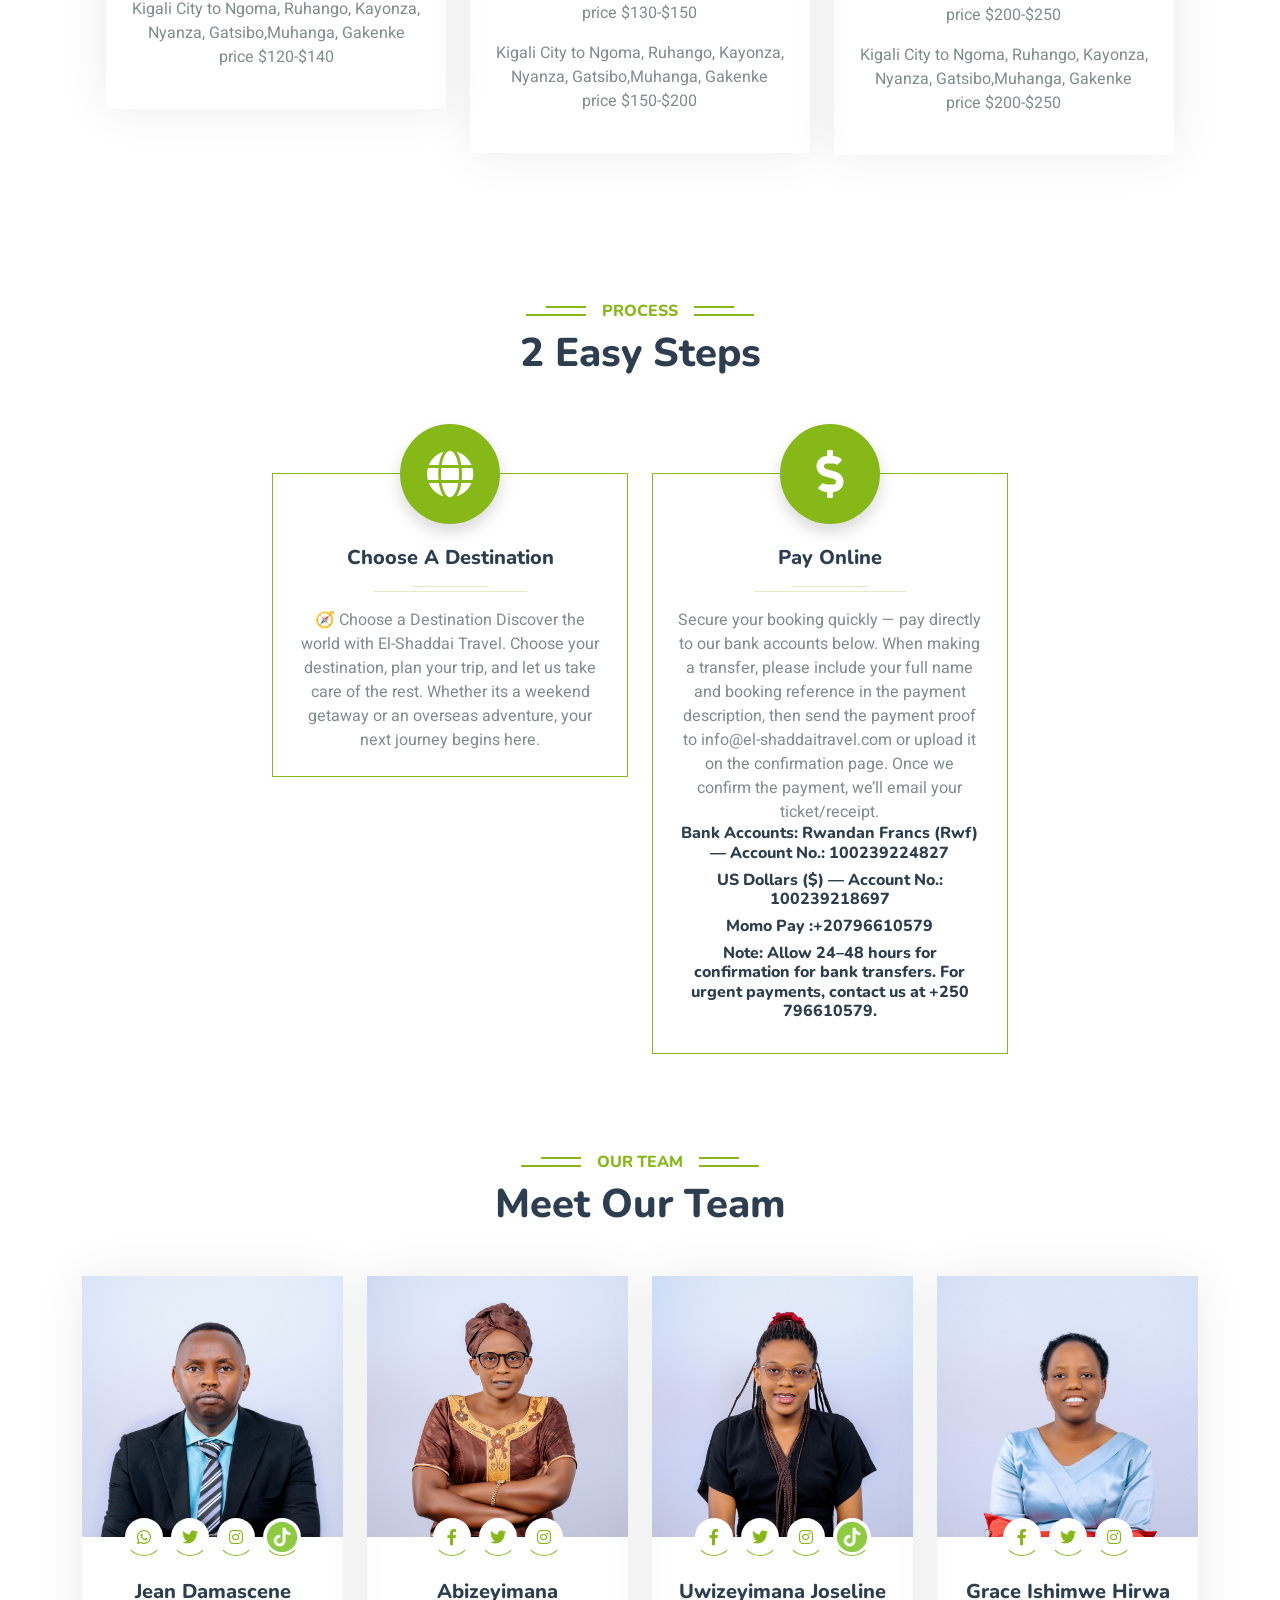
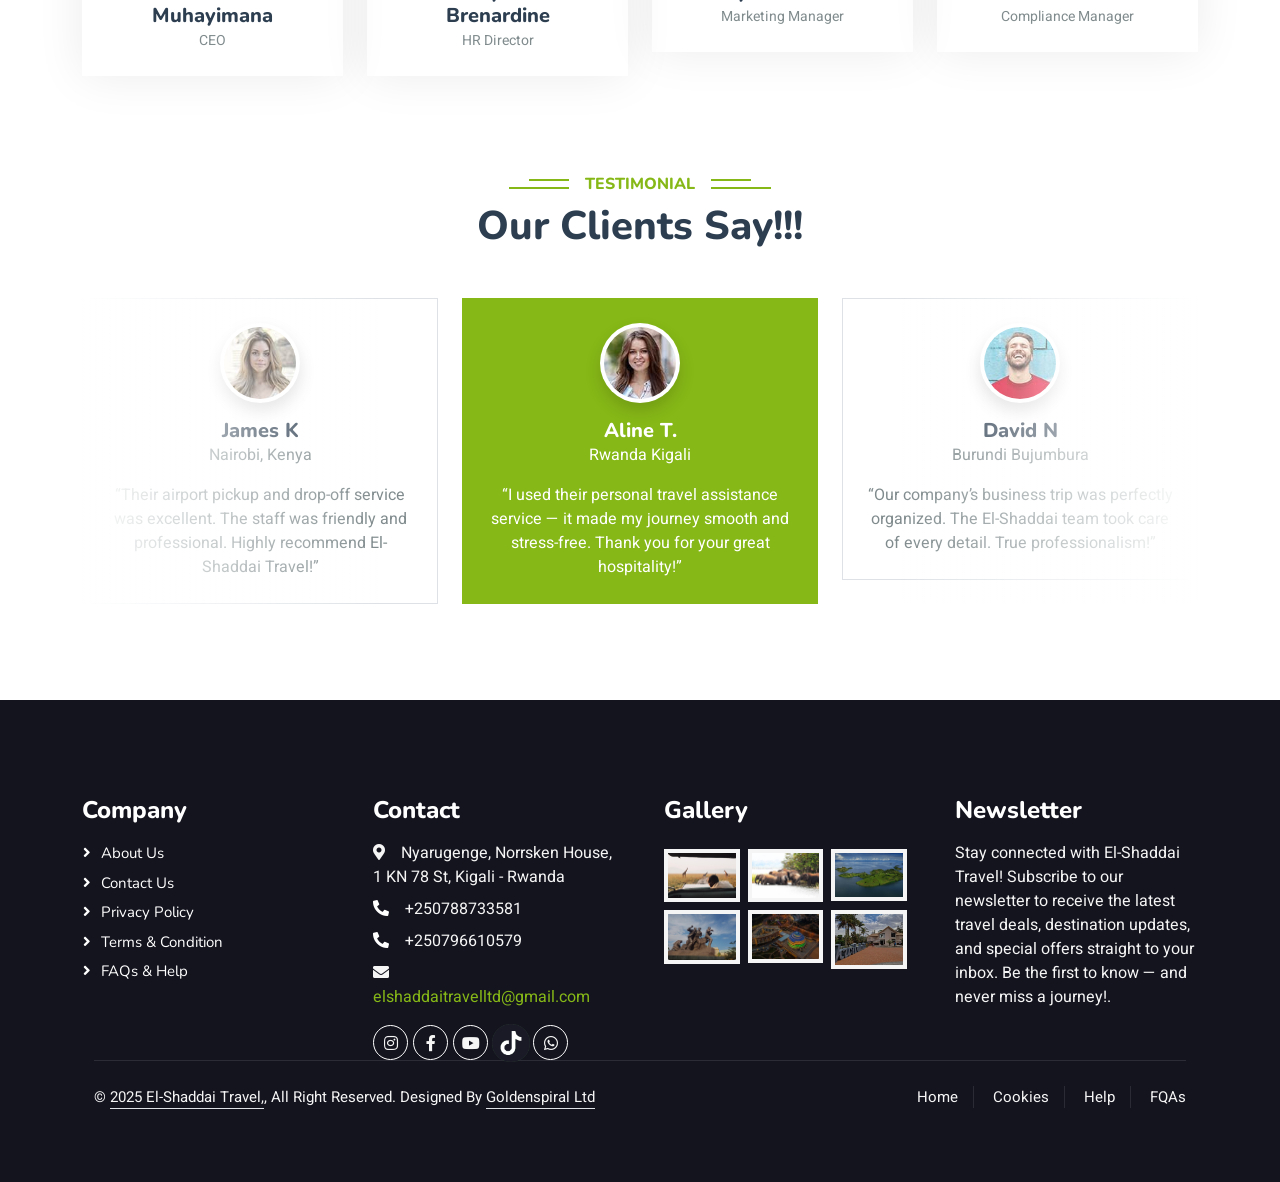
==== commit 5472e112: "rename images" ====
--- a/index.html
+++ b/index.html
@@ -273,7 +273,7 @@
                         </div>
                         <div class="col-lg-6 col-md-12 wow zoomIn" data-wow-delay="0.5s">
                             <a class="position-relative d-block overflow-hidden" href="">
-                                <img class="img-fluid" src="img/img2/genocide memorial.jpg" alt="">
+                                <img class="img-fluid" src="img/img2/genocidememoril.jpg" alt="">
                                 <div class="bg-white text-danger fw-bold position-absolute top-0 start-0 m-3 py-1 px-2">Kigali Genocide Memorial</div>
                                 <div class="bg-white text-primary fw-bold position-absolute bottom-0 end-0 m-3 py-1 px-2">Entrance Fee (USD) $0</div>
                             </a>
@@ -305,7 +305,7 @@
                 <div class="col-lg-4 col-md-6 wow fadeInUp" data-wow-delay="0.1s">
                     <div class="package-item">
                         <div class="overflow-hidden">
-                            <img class="img-fluid" src="img/img2/saloon car.jpg" alt="">
+                            <img class="img-fluid" src="img/img2/salooncar.jpg" alt="">
                         </div>
                         <div class="d-flex border-bottom">
                             <small class="flex-fill text-center border-end py-2"><i class="fa fa-map-marker-alt text-primary me-2"></i>Saloon Car</small>
@@ -493,7 +493,7 @@
                 <div class="col-lg-3 col-md-6 wow fadeInUp" data-wow-delay="0.5s">
                     <div class="team-item">
                         <div class="overflow-hidden">
-                            <img class="img-fluid" src="img/Marketing Manager.jpg" alt="">
+                            <img class="img-fluid" src="img/MarketingManager.jpg" alt="">
                         </div>
                         <div class="position-relative d-flex justify-content-center" style="margin-top: -19px;">
                             <a class="btn btn-square mx-1" href=""><i class="fab fa-facebook-f"></i></a>
@@ -603,7 +603,7 @@
                             <img class="img-fluid bg-light p-1" src="img/img2/burera.jpg" alt="">
                         </div>
                         <div class="col-4">
-                            <img class="img-fluid bg-light p-1" src="img/img2/Genocide Museum.jpg" alt="">
+                            <img class="img-fluid bg-light p-1" src="img/img2/GenocideMuseum.jpg" alt="">
                         </div>
                         <div class="col-4">
                             <img class="img-fluid bg-light p-1" src="img/img2/kigali.jpg" alt="">
